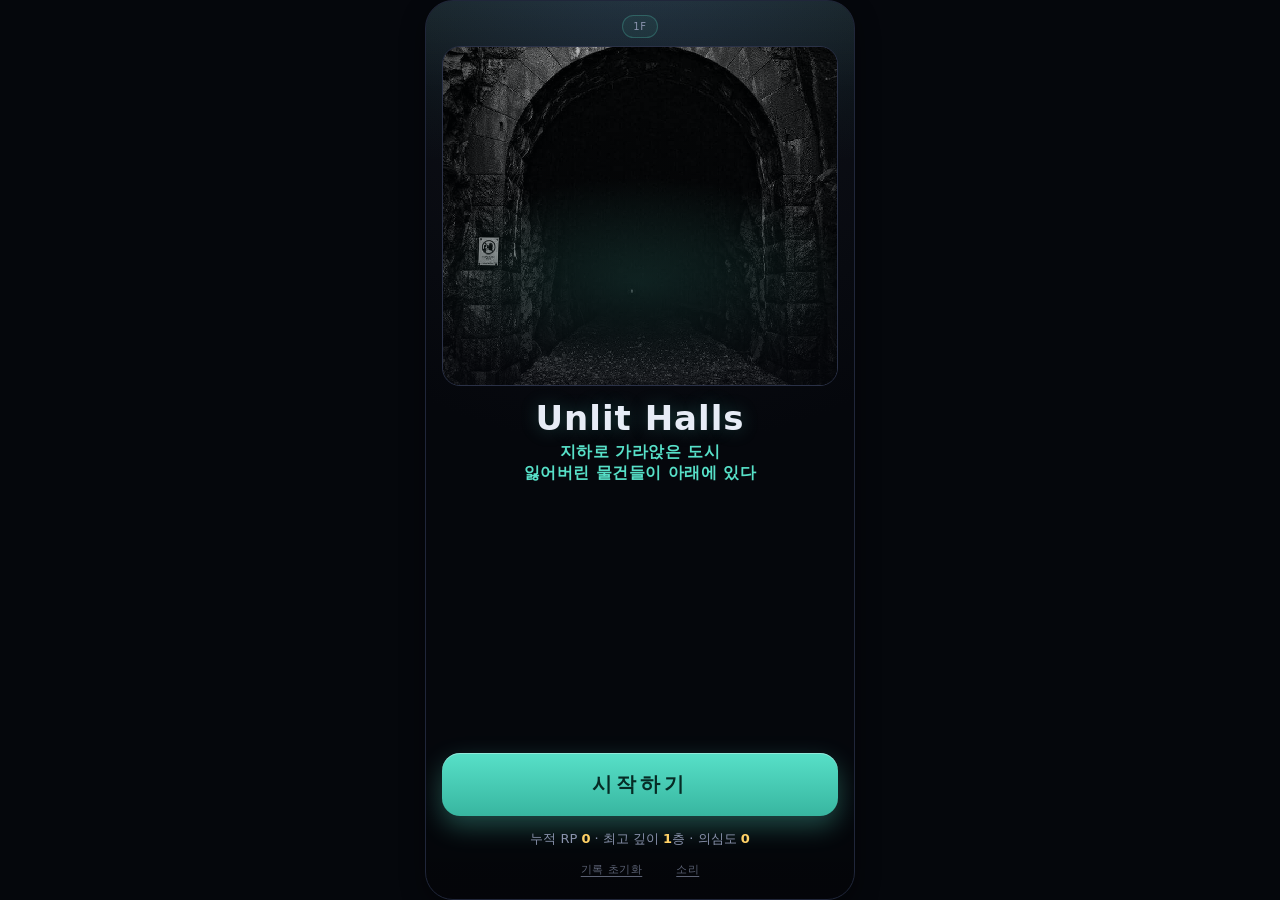
==== index.html @ 6960e8ff "Reorder return exit flow" ====
<!DOCTYPE html>
<html lang="ko">
<head>
  <meta charset="UTF-8" />
  <meta name="viewport" content="width=device-width, initial-scale=1.0, maximum-scale=1.0, user-scalable=no" />
  <meta name="theme-color" content="#0b0d14" />
  <meta name="mobile-web-app-capable" content="yes" />
  <meta name="apple-mobile-web-app-capable" content="yes" />
  <meta name="apple-mobile-web-app-status-bar-style" content="black-translucent" />
  <meta name="apple-mobile-web-app-title" content="Unlit Halls" />
  <link rel="manifest" href="manifest.webmanifest" />
  <link rel="apple-touch-icon" href="assets/pixel/player-delver.png" />
  <title>Unlit Halls</title>
  <link rel="stylesheet" href="styles.css?v=35" />
</head>
<body>
  <div id="app" class="phone">

    <!-- ===================== 시작 화면 ===================== -->
    <section id="screen-start" class="screen active">
      <div class="app-chip">1F</div>
      <div id="start-art" class="start-art pixel-splash tunnel-art" aria-hidden="true">
        <img src="assets/pixel/tunnel-entrance.png?v=1" alt="" class="title-splash-img tunnel-img" />
      </div>

      <h1 class="title">Unlit Halls</h1>
      <p class="tagline">지하로 가라앉은 도시<br />잃어버린 물건들이 아래에 있다</p>

      <button id="intro-panel" class="intro-panel" type="button" hidden aria-live="polite" aria-label="탭해서 다음 이야기 보기">
        <span id="intro-line" class="intro-line"></span>
        <span id="intro-hint" class="intro-hint">탭해서 계속</span>
      </button>

      <div id="enter-fade" class="enter-fade" hidden aria-hidden="true"></div>

      <div class="pixel-preview" aria-label="싱크홀 탐사 장비 미리보기">
        <img src="assets/pixel/player-delver.png" alt="탐사자 도트 캐릭터" />
        <img src="assets/pixel/sinkhole-chaser.png" alt="어둠붙이 몬스터 도트 캐릭터" />
        <img src="assets/pixel/loot-icons-strip.png" alt="아이템 도트 아이콘" />
      </div>

      <button id="btn-enter" class="btn btn-primary btn-enter">들어가기</button>

      <div class="meta-line">
        누적 RP <b id="start-rp">0</b> · 최고 깊이 <b id="start-depth">1</b>층
        · 의심도 <b id="start-susp" class="susp-v">0</b>
      </div>
      <div class="codex-line" id="start-codex"><span id="start-codex-tail">왜 이런 일이 나에게 일어난 거지…</span></div>
      <div class="goal-hint" id="start-survivors" hidden></div>
      <div class="goal-hint" id="start-mutations" hidden></div>
      <div class="contract-card" id="start-contract"></div>
      <div class="goal-hint">다음 목표 · <b id="start-goal">2층 도달</b></div>
      <div class="start-footer">
        <button id="btn-reset" class="btn-reset" type="button">기록 초기화</button>
        <button id="btn-sound" class="btn-reset btn-sound" type="button" aria-pressed="false" aria-label="소리 켜짐, 눌러서 끄기">소리</button>
      </div>
    </section>

    <!-- ===================== 던전 화면 ===================== -->
    <section id="screen-dungeon" class="screen">
      <div class="app-topline">
        <span class="phase-chip">1F</span>
        <span class="gesture-hint"></span>
      </div>
      <header class="hud hud-compact">
        <button id="btn-meta" class="meta-toggle" type="button" aria-expanded="false" aria-controls="meta-panel">정보</button>
        <div id="meta-panel" class="hud-meta-panel" hidden>
          <div class="hud-cell"><span class="hud-k">RP</span><span id="hud-rp" class="hud-v">0</span></div>
          <div class="hud-cell"><span class="hud-k">최고</span><span id="hud-depth" class="hud-v">1</span><span class="hud-u">층</span></div>
          <div class="hud-cell"><span class="hud-k">가방</span><span id="hud-bag" class="hud-v">0/3</span></div>
        </div>
      </header>

      <div class="floor-banner">
        <span class="floor-num"><b id="floor-num">1</b>층</span>
        <span class="floor-name" id="floor-name">무너진 도시 시설</span>
      </div>

      <div id="situation-panel" class="situation-panel" aria-live="polite">
        <span class="situation-label">상황</span>
        <div id="choice-cue" class="situation-copy">아래가 열린다.</div>
      </div>

      <div class="gauges">
        <div class="gauge">
          <div class="gauge-label"><span>조명</span><span id="light-val">또렷함 100%</span></div>
          <div class="gauge-bar"><div id="light-fill" class="gauge-fill light"></div></div>
        </div>
        <div class="gauge mental-gauge">
          <div class="gauge-label"><span>멘탈</span><span id="mental-val">80%</span></div>
          <div class="gauge-bar"><div id="mental-fill" class="gauge-fill mental"></div></div>
        </div>
        <div class="gauge stealth-gauge">
          <div class="gauge-label"><span>기척</span><span id="danger-val">정적</span></div>
          <div class="gauge-bar"><div id="danger-fill" class="gauge-fill danger"></div></div>
        </div>
      </div>

      <div id="risk-panel" class="risk-panel safe minimal">
        <span id="risk-chip" class="risk-chip">대기</span>
        <span id="risk-copy" class="risk-copy"></span>
      </div>

      <div class="bag-row">
        <div id="bag-slots" class="bag-slots"></div>
      </div>

      <button id="dialogue-card" class="dialogue-card hidden" type="button" aria-live="assertive" aria-label="상황 대화 계속">
        <span id="dialogue-copy" class="dialogue-copy">아래가 열린다.</span>
        <span class="dialogue-hint">탭해서 계속</span>
      </button>

      <div class="stage" id="stage">
        <svg id="mini-map" class="mini-map" viewBox="0 0 120 90" aria-hidden="true"></svg>
        <div class="fp-view" aria-hidden="true">
          <div class="fp-ceiling"></div>
          <div class="fp-floor"></div>
          <div class="fp-left-wall"></div>
          <div class="fp-right-wall"></div>
          <div class="fp-door fp-left"></div>
          <div class="fp-door fp-center"></div>
          <div class="fp-door fp-right"></div>
          <div class="fp-figure" aria-hidden="true"></div>
        </div>
        <div id="stage-situation" class="stage-situation" aria-live="polite">아래가 열린다.</div>
        <div class="stage-floor"></div>
        <div id="recovery-point" class="recovery-point">
          <span class="rp-name">회수물</span>
        </div>
        <button id="btn-grab" class="btn stage-grab hidden">줍기</button>
        <div id="player" class="actor player actor-sprite" title="탐사자" aria-label="탐사자"></div>
        <div id="chaser" class="actor chaser actor-sprite" title="어둠붙이" aria-label="어둠붙이"></div>
        <div id="depth-rail" class="depth-rail" aria-hidden="true"></div>
        <div id="log" class="log">
          <div class="log-line">아래가 열린다.</div>
        </div>
      </div>

      <div id="dock" class="dock">
        <div id="room-choices" class="room-choices" aria-label="갈림길"></div>
        <div id="dock-actions" class="dock-actions">
          <button id="btn-drop"   class="btn btn-act warn hidden-action">↙ 짐 버리고 튀기</button>
          <button id="btn-return" class="btn btn-act good">↩ 발길 돌리기</button>
        </div>
      </div>
    </section>

    <!-- ===================== 출구/판매처 선택 화면 ===================== -->
    <section id="screen-return" class="screen">
      <h2 class="result-title good-text">출구 앞에 섰다</h2>
      <div class="route-choice" id="route-choice" aria-label="출구를 빠져나가는 길">
        <p class="route-hint">어느 길로 빠져나갈까?</p>
        <div class="route-btns">
          <button id="route-official" class="btn route-btn selected" type="button">
            <span class="route-name">공식 출구</span>
            <span class="route-tag">검문 있음</span>
          </button>
          <button id="route-crack" class="btn route-btn" type="button">
            <span class="route-name">균열 출구</span>
            <span class="route-tag">긁힘 위험</span>
          </button>
          <button id="route-blackpass" class="btn route-btn" type="button">
            <span class="route-name">암시장 통로</span>
            <span class="route-tag">통행료</span>
          </button>
        </div>
        <div class="route-note" id="route-note">공식 출구 — 안전하지만 검문이 있다. 이번엔 무사히 통과했다.</div>
      </div>

      <div class="sale-card">
        <p class="buyer-hint">나가면 이 짐, 누구에게 넘길까?</p>
        <div class="sale-list" id="return-list"></div>
        <div class="meta-clock">현재 의심도 <b id="return-susp" class="susp-v">0</b></div>
      </div>

      <div class="contract-card" id="return-contract"></div>

      <div class="buyers">
        <button id="buy-committee" class="btn buyer-btn committee">
          <span class="buyer-name"><i class="faction-symbol committee" aria-hidden="true"></i>위원회 접수창</span>
          <span class="buyer-sub">정식 반납 · 접수 기록이 찍히고 검문 설명이 생긴다</span>
          <span class="buyer-line" id="committee-line"></span>
          <span class="buyer-est"><b id="committee-rp">+0</b> RP · 의심도 <span id="committee-susp" class="susp-delta">0</span></span>
        </button>
        <button id="buy-black" class="btn buyer-btn black">
          <span class="buyer-name"><i class="faction-symbol black" aria-hidden="true"></i>암시장 중개상</span>
          <span class="buyer-sub">무기명 거래 · 값은 세지만 단속에 걸리면 최초 판매자를 찾는다</span>
          <span class="buyer-line" id="black-line"></span>
          <span class="buyer-est"><b id="black-rp">+0</b> RP · 의심도 <span id="black-susp" class="susp-delta">+0</span></span>
        </button>
        <button id="buy-family" class="btn buyer-btn family" hidden>
          <span class="buyer-name"><i class="faction-symbol family" aria-hidden="true"></i>가족에게 돌려주기</span>
          <span class="buyer-sub">유품은 가족에게, 나머지는 조용히 반납한다</span>
          <span class="buyer-line" id="family-line"></span>
          <span class="buyer-est"><b id="family-rp">+0</b> RP · 의심도 <span id="family-susp" class="susp-delta">0</span></span>
        </button>
      </div>
    </section>

    <!-- ===================== 장비/구매(귀환) 화면 ===================== -->
    <section id="screen-upgrade" class="screen">
      <h2 class="result-title good-text">살아 나왔다</h2>
      <div class="sale-card">
        <div class="sale-buyer" id="sale-buyer"></div>
        <div class="sale-list" id="sale-list"></div>
        <div class="run-summary" id="run-summary"></div>
        <div class="sale-total">판매 <b id="sale-gain">+0</b> RP</div>
        <div class="sale-balance">보유 RP <b id="sale-balance">0</b> · 의심도 <b id="sale-susp" class="susp-v">0</b></div>
      </div>

      <div class="truth-news" id="truth-news" hidden></div>
      <div class="contract-card" id="sale-contract"></div>
      <div class="street-news" id="street-news"></div>
      <p class="goal-line">다음 목표 · <b id="return-goal">2층 도달</b></p>
      <p class="shop-hint">이번엔 하나만 고르자.</p>
      <div class="upgrades">
        <button id="up-bag"    class="btn up-btn"></button>
        <button id="up-light"  class="btn up-btn"></button>
        <button id="up-weapon" class="btn up-btn"></button>
      </div>
      <!-- 가방 구매를 누르면 여기에 크기별 선택 버튼이 떠오른다(맨손 제외) -->
      <div id="bag-shop" class="bag-shop" hidden></div>

      <button id="btn-again" class="btn btn-primary">한 방 더</button>
    </section>

    <!-- ===================== 실패 화면 ===================== -->
    <section id="screen-fail" class="screen">
      <h2 class="result-title bad-text">기절했다.</h2>
      <div class="fail-card">
        <p class="fail-line">정신이 끊겼다. 깨어났을 때 조사는 끝나 있었다.</p>
        <div class="fail-recovery" id="fail-recovery"></div>
        <div class="fail-detail" id="fail-detail"></div>
        <div class="fail-meta">지상 의심도 <b id="fail-susp" class="susp-v">0</b></div>
        <p class="fail-keep">장비와 보유 RP는 유지된다.</p>
      </div>
      <div class="fail-cutin" aria-hidden="true">
        <div class="fail-cutin-scene">
          <div class="fail-fig"></div>
          <div class="fail-strap"></div>
          <div class="fail-bag"></div>
        </div>
      </div>
      <button id="btn-retry" class="btn btn-primary">한 방 더</button>
    </section>

    <!-- ===================== 엔딩(단서를 다 모은 뒤) 화면 ===================== -->
    <section id="screen-ending" class="screen">
      <h2 class="result-title good-text">아래의 비밀</h2>
      <div class="sale-card">
        <p class="buyer-hint"><i class="faction-symbol research" aria-hidden="true"></i>읽어 온 기록들이 하나로 이어진다.</p>
        <div class="truth-news">위원회는 싱크홀을 막던 게 아니었다. 아래에서 올라오는 물건을 회수해 다시 봉인해 왔다.</div>
        <div class="truth-news">봉인 유물의 직인은 지상 허가증의 직인과 같다. 이 구멍은 위에서 시작됐다.</div>
        <div class="truth-news">그리고 내가 들고 나온 물건 때문에, 아래가 한 층 더 열린다.</div>
        <div class="codex-line complete">이제 단서가 다 모인 것 같다. 아래가 왜 열렸는지 알 것 같다.</div>
      </div>
      <div class="upgrades">
        <button id="ending-continue" class="btn btn-primary">심층 조사 계속</button>
        <button id="ending-reset" class="btn" type="button">기록 초기화</button>
      </div>
    </section>

  </div>

  <script src="src/game.js?v=61"></script>
</body>
</html>
---- styles.css ----
/* ===========================================================
   도심 싱크홀 — 회수 잠수 (프로토타입)
   모바일 세로 화면 우선 HUD 스타일
   =========================================================== */

:root {
  --bg:        #0b0d14;
  --panel:     #151926;
  --panel-2:   #1d2334;
  --line:      #2a3147;
  --text:      #e7ecf6;
  --muted:     #8a93ad;
  --accent:    #57e0c8;   /* 청록 — 회수물/귀환 */
  --gold:      #ffd166;   /* RP / 조명 */
  --danger:    #ff5468;   /* 위험 / 어두운 형체 */
  --warn:      #ffa14a;
  --good:      #5ad17f;
  --shadow:    0 8px 24px rgba(0,0,0,.45);
}

* { box-sizing: border-box; -webkit-tap-highlight-color: transparent; }

html, body {
  margin: 0;
  padding: 0;
  height: 100%;
  background: #05070c;
  color: var(--text);
  font-family: "Pretendard", "Apple SD Gothic Neo", "Noto Sans KR", system-ui, sans-serif;
  -webkit-font-smoothing: antialiased;
  overscroll-behavior: none;
}

body {
  display: flex;
  align-items: center;
  justify-content: center;
}

/* 모바일 세로 프레임 ----------------------------------------- */
.phone {
  position: relative;
  width: 100%;
  max-width: 430px;
  height: 100vh;
  max-height: 932px;
  background: radial-gradient(120% 60% at 50% -10%, #1a2236 0%, var(--bg) 55%, #05070c 100%);
  overflow: hidden;
  display: flex;
  flex-direction: column;
}
@media (min-width: 460px) {
  .phone { height: 92vh; border-radius: 28px; box-shadow: var(--shadow); border: 1px solid #20263a; }
}

/* 화면 전환 ------------------------------------------------- */
.screen {
  position: absolute;
  inset: 0;
  display: none;
  flex-direction: column;
  padding: 18px 18px max(28px, env(safe-area-inset-bottom));
}
.screen.active { display: flex; }

/* 버튼 공통 ------------------------------------------------- */
.btn {
  appearance: none;
  border: 1px solid var(--line);
  background: var(--panel-2);
  color: var(--text);
  font: inherit;
  font-weight: 700;
  border-radius: 14px;
  padding: 14px 16px;
  cursor: pointer;
  transition: transform .06s ease, filter .15s ease, opacity .15s ease;
  user-select: none;
}
.btn:active { transform: translateY(1px) scale(.99); }
.btn:disabled { opacity: .38; cursor: default; }
.btn-primary {
  background: linear-gradient(180deg, var(--accent), #38b6a0);
  color: #062b25;
  border: none;
  font-size: 18px;
  box-shadow: 0 8px 20px rgba(87,224,200,.25);
}

/* ===================== 시작 화면 ===================== */
#screen-start { align-items: center; text-align: center; justify-content: flex-start; }

.start-art {
  position: relative;
  width: 100%;
  height: 46%;
  margin-top: 8px;
  border-radius: 18px;
  overflow: hidden;
  background:
    linear-gradient(180deg, #0e1422 0%, #0a0f1a 60%, #070a12 100%);
  border: 1px solid var(--line);
}
.skyline {
  position: absolute; left: 0; right: 0; top: 18%;
  height: 30%;
  background:
    linear-gradient(90deg,
      transparent 0 6%, #11182a 6% 14%, transparent 14% 20%,
      #0e1525 20% 30%, transparent 30% 38%, #131c30 38% 52%,
      transparent 52% 60%, #0e1525 60% 72%, transparent 72% 80%,
      #11182a 80% 92%, transparent 92%);
  opacity: .9;
  filter: drop-shadow(0 0 1px #1c2640);
}
.sinkhole {
  position: absolute; left: 50%; bottom: 6%;
  transform: translateX(-50%);
  width: 220px; height: 150px;
}
.ring {
  position: absolute; left: 50%; top: 50%;
  transform: translate(-50%, -50%);
  border-radius: 50%;
  border: 2px solid rgba(120,150,200,.18);
}
.ring.r1 { width: 220px; height: 130px; }
.ring.r2 { width: 150px; height: 86px; border-color: rgba(120,150,200,.28); }
.ring.r3 { width: 84px;  height: 46px; border-color: rgba(120,150,200,.4); }
.hole-glow {
  position: absolute; left: 50%; top: 50%;
  width: 50px; height: 28px;
  transform: translate(-50%, -50%);
  border-radius: 50%;
  background: radial-gradient(closest-side, rgba(87,224,200,.55), rgba(87,224,200,0));
  animation: pulse 2.4s ease-in-out infinite;
}
@keyframes pulse { 0%,100%{opacity:.5; transform:translate(-50%,-50%) scale(1);} 50%{opacity:1; transform:translate(-50%,-50%) scale(1.25);} }

.permit-desk {
  position: absolute; left: 12px; bottom: 12px;
  display: flex; flex-direction: column; gap: 6px;
  align-items: flex-start;
}
.permit-stamp {
  font-size: 11px; letter-spacing: .5px;
  color: var(--accent);
  border: 1px dashed rgba(87,224,200,.5);
  padding: 4px 8px; border-radius: 8px;
  background: rgba(87,224,200,.06);
}
.queue { display: flex; gap: 5px; }
.queue i { width: 7px; height: 7px; border-radius: 50%; background: #3a445e; }

.title {
  font-size: 34px; margin: 18px 0 4px; letter-spacing: 1px;
  text-shadow: 0 0 18px rgba(87,224,200,.25);
}
.tagline { margin: 0; color: var(--accent); font-weight: 700; letter-spacing: .5px; }
.intro-panel {
  display: block;
  width: min(100%, 338px);
  margin-top: 12px;
  padding: 14px 16px;
  border: 1px solid rgba(87,224,200,.26);
  border-radius: 16px;
  background: linear-gradient(180deg, rgba(12,16,32,.9), rgba(5,7,12,.92));
  box-shadow: inset 0 1px rgba(255,255,255,.05), 0 10px 24px rgba(0,0,0,.22);
  color: #d9e1ef;
  font: inherit;
  font-size: 14px;
  line-height: 1.48;
  letter-spacing: -.2px;
  text-align: center;
  cursor: pointer;
  appearance: none;
  -webkit-tap-highlight-color: transparent;
  transition: opacity .35s ease, transform .06s ease;
}
.intro-panel[hidden] { display: none; }
.intro-panel:active { transform: translateY(1px) scale(.995); }
.intro-panel.fading { opacity: .3; }
.intro-line { display: block; min-height: 1.48em; }
.intro-hint {
  display: block;
  margin-top: 9px;
  color: var(--accent);
  font-size: 11px;
  letter-spacing: 1.5px;
  opacity: .5;
  animation: introHintPulse 1.8s ease-in-out infinite;
}
.intro-panel.done { border-color: rgba(87,224,200,.5); }
.intro-panel.done .intro-hint { opacity: .85; color: var(--accent); }
@keyframes introHintPulse { 0%,100% { opacity: .3; } 50% { opacity: .8; } }

/* 진입 연출 — 사람이 터널로 걸어 들어가듯 배경이 위아래로 미세하게 흔들리며 커진다 */
.start-art.entering { z-index: 2; }
.start-art.entering .title-splash-img {
  transform-origin: 50% 44%;
  animation: walkIntoTunnel 1.2s cubic-bezier(.42,0,.4,1) forwards;
}
@keyframes walkIntoTunnel {
  0%   { transform: scale(1)    translateY(0);     }
  16%  { transform: scale(1.08) translateY(-1.4%); }
  32%  { transform: scale(1.16) translateY(1.1%);  }
  48%  { transform: scale(1.28) translateY(-1.1%); }
  64%  { transform: scale(1.42) translateY(.9%);   }
  82%  { transform: scale(1.58) translateY(-.7%);  }
  100% { transform: scale(1.82) translateY(0);     }
}

/* 화면 전체가 서서히 어두워지며 터널 안으로 빨려 들어간다 */
.enter-fade {
  position: absolute;
  inset: 0;
  z-index: 30;
  background: radial-gradient(circle at 50% 44%, rgba(0,0,0,.12), rgba(2,3,6,.97) 78%);
  opacity: 0;
  pointer-events: none;
}
.enter-fade[hidden] { display: none; }
.enter-fade.active { animation: enterFadeIn 1.2s ease-in forwards; }
@keyframes enterFadeIn { 0% { opacity: 0; } 55% { opacity: .25; } 100% { opacity: 1; } }

@media (prefers-reduced-motion: reduce) {
  .start-art.entering .title-splash-img { animation: none; transform: scale(1.2); }
  .enter-fade.active { animation-duration: .5s; }
  .intro-hint { animation: none; }
}
.prologue {
  margin: 11px 0 0;
  width: min(100%, 332px);
  color: #c4ccdc;
  font-size: 13px;
  line-height: 1.42;
  letter-spacing: -.1px;
}
.prologue p { margin: 0; }
.prologue p + p { margin-top: 2px; }
.prologue p:last-child { color: var(--text); font-weight: 700; }
.premise { margin: 8px 0 0; color: var(--muted); font-size: 14px; max-width: 280px; }

.btn-enter { margin-top: auto; width: 100%; padding: 18px; font-size: 20px; letter-spacing: 4px; }
.meta-line { margin-top: 14px; color: var(--muted); font-size: 13px; }
.meta-line b { color: var(--gold); }
.goal-hint {
  margin-top: 8px;
  padding: 5px 12px;
  border: 1px solid var(--line);
  border-radius: 999px;
  background: rgba(87,224,200,.05);
  color: var(--muted);
  font-size: 12px;
}
.goal-hint b { color: var(--accent); }

/* 기록 초기화 — 작고 보조적인 텍스트 버튼 (시작 화면 하단) */
.btn-reset {
  appearance: none;
  margin-top: 10px;
  padding: 4px 10px;
  background: transparent;
  border: none;
  color: var(--muted);
  font: inherit;
  font-size: 11px;
  letter-spacing: .5px;
  text-decoration: underline;
  text-underline-offset: 3px;
  opacity: .65;
  cursor: pointer;
}
.btn-reset:hover { color: var(--danger); opacity: 1; }
.btn-reset:active { transform: translateY(1px); }

/* 시작 화면 하단: 기록 초기화 + 소리 토글을 한 줄에 나란히 둔다(붐비지 않게). */
.start-footer {
  display: flex;
  align-items: center;
  justify-content: center;
  gap: 14px;
}
.btn-sound:hover { color: var(--accent); opacity: 1; }
.btn-sound[aria-pressed="true"] { opacity: .5; }

/* ===================== 던전 HUD ===================== */
.hud {
  display: flex; gap: 8px;
  background: var(--panel);
  border: 1px solid var(--line);
  border-radius: 14px;
  padding: 8px 6px;
}
.hud-cell {
  flex: 1; display: flex; align-items: baseline; justify-content: center; gap: 4px;
  border-right: 1px solid var(--line);
}
.hud-cell:last-child { border-right: none; }
.hud-k { font-size: 11px; color: var(--muted); }
.hud-v { font-size: 18px; font-weight: 800; color: var(--gold); }
.hud-u { font-size: 11px; color: var(--muted); }

.hud-compact {
  position: absolute;
  top: max(10px, env(safe-area-inset-top));
  right: 12px;
  width: auto;
  margin: 0;
  background: transparent;
  border: none;
  padding: 0;
  box-shadow: none;
  z-index: 12;
}
.meta-toggle {
  appearance: none;
  min-width: 44px;
  min-height: 32px;
  padding: 6px 10px;
  border: 1px solid rgba(138,147,173,.35);
  border-radius: 999px;
  background: rgba(21,25,38,.72);
  color: var(--muted);
  font: inherit;
  font-size: 11px;
  font-weight: 800;
  letter-spacing: .2px;
  cursor: pointer;
  backdrop-filter: blur(8px);
}
.meta-toggle[aria-expanded="true"] {
  color: var(--accent);
  border-color: rgba(87,224,200,.5);
  background: rgba(21,25,38,.94);
}
.hud-meta-panel {
  position: absolute;
  top: calc(100% + 6px);
  right: 0;
  display: flex;
  gap: 0;
  min-width: 248px;
  padding: 8px 6px;
  border: 1px solid rgba(87,224,200,.25);
  border-radius: 14px;
  background: rgba(13,17,29,.96);
  box-shadow: 0 12px 26px rgba(0,0,0,.4);
}
.hud-meta-panel[hidden] { display: none; }
.hud-meta-panel .hud-cell { padding: 0 8px; }
.hud-meta-panel .hud-v { font-size: 16px; }

.floor-banner {
  display: flex; align-items: center; gap: 8px;
  margin-top: 12px;
}
.floor-num { font-size: 15px; color: var(--accent); font-weight: 800; }
.floor-num b { font-size: 22px; }
.floor-name { font-size: 13px; color: var(--muted); }

/* 게이지 ---------------------------------------------------- */
.gauges { margin-top: 12px; display: flex; flex-direction: column; gap: 10px; }
.gauge-label { display: flex; justify-content: space-between; font-size: 12px; color: var(--muted); margin-bottom: 4px; }
.gauge-bar {
  height: 12px; border-radius: 8px; overflow: hidden;
  background: #0c1020; border: 1px solid var(--line);
}
.gauge-fill { height: 100%; width: 0%; border-radius: 8px; transition: width .15s linear; }
.gauge-fill.light  { background: linear-gradient(90deg, #8a6b1f, var(--gold)); }
.gauge-fill.light.low { background: linear-gradient(90deg, #b5502a, #ff7a45); }
.gauge-fill.mental { background: linear-gradient(90deg, #5b6bb8, #b7a7ff); }
.gauge-fill.mental.low { background: linear-gradient(90deg, #7a2533, var(--danger)); }
.gauge-fill.danger { background: linear-gradient(90deg, #7a2533, var(--danger)); }
.gauge-fill.danger.high { animation: dangerPulse .5s ease-in-out infinite; }
@keyframes dangerPulse { 0%,100%{filter:brightness(1);} 50%{filter:brightness(1.6);} }

/* 가방 슬롯 ------------------------------------------------- */
.bag-row { margin-top: 12px; }
.bag-slots { display: flex; gap: 6px; flex-wrap: wrap; }
.slot {
  flex: 1 1 0; min-width: 34px; height: 34px;
  border-radius: 8px; border: 1px solid var(--line);
  background: #0c1020;
  display: flex; align-items: center; justify-content: center;
  font-size: 10px; font-weight: 700; color: #0b0d14;
  overflow: hidden; text-align: center; line-height: 1.05;
}
.slot.filled { border-color: transparent; box-shadow: inset 0 0 0 1px rgba(255,255,255,.15); }

/* 무대 (추격 연출) ----------------------------------------- */
.stage {
  position: relative;
  flex: 1;
  margin-top: 14px;
  min-height: 120px;
  border-radius: 16px;
  border: 1px solid var(--line);
  background:
    radial-gradient(80% 60% at 20% 50%, rgba(87,224,200,.06), transparent 60%),
    linear-gradient(180deg, #0d1322, #090d18);
  overflow: hidden;
}
.stage-floor {
  position: absolute; left: 0; right: 0; bottom: 0; height: 38%;
  background: linear-gradient(180deg, transparent, rgba(40,52,80,.5));
  border-top: 1px solid rgba(120,150,200,.12);
}
.stage.descending::after {
  content: '';
  position: absolute;
  left: 0; right: 0; top: -35%; height: 55%;
  background: linear-gradient(180deg, rgba(87,224,200,0), rgba(87,224,200,.18), rgba(87,224,200,0));
  animation: descendSweep .55s ease-out;
  pointer-events: none;
}
@keyframes descendSweep {
  0% { transform: translateY(0); opacity: 0; }
  30% { opacity: 1; }
  100% { transform: translateY(220%); opacity: 0; }
}
.depth-rail {
  position: absolute;
  right: 8px;
  top: 50%;
  transform: translateY(-50%);
  display: flex;
  flex-direction: column;
  align-items: center;
  gap: 4px;
  pointer-events: none;
}
.rail-dot {
  width: 18px;
  height: 18px;
  border-radius: 50%;
  border: 2px solid var(--line);
  background: rgba(8,12,22,.85);
  color: var(--muted);
  display: flex;
  align-items: center;
  justify-content: center;
  font-size: 9px;
  font-weight: 800;
}
.rail-dot.current { background: var(--accent); border-color: var(--accent); color: #062b25; box-shadow: 0 0 12px rgba(87,224,200,.55); }
.rail-dot.passed { border-color: var(--accent); color: var(--accent); }
.rail-dot.locked { opacity: .45; }
.recovery-point {
  position: absolute; left: 50%; top: 30%;
  transform: translate(-50%, -50%);
  display: flex; align-items: center; justify-content: center;
  padding: 8px 12px; border-radius: 10px;
  background: rgba(87,224,200,.08);
  border: 1px solid rgba(87,224,200,.4);
  box-shadow: 0 0 22px rgba(87,224,200,.3);
  text-align: center; font-size: 12px; font-weight: 700; color: var(--accent);
  animation: float 2.6s ease-in-out infinite;
  max-width: 60%;
}
.recovery-point.empty { background: rgba(60,70,95,.18); border-color: var(--line); color: var(--muted); box-shadow: none; animation: none; }
@keyframes float { 0%,100%{ transform: translate(-50%,-50%);} 50%{ transform: translate(-50%,-58%);} }

.actor {
  position: absolute; bottom: 12%;
  font-size: 30px; transition: left .15s linear;
  filter: drop-shadow(0 4px 6px rgba(0,0,0,.5));
}
.player { left: 10%; }
.chaser { left: 100%; opacity: 0; transition: left .15s linear, opacity .3s ease; }
.chaser.active { opacity: 1; }
.chaser.encounter {
  bottom: 19%;
  transform: translateX(-50%) scale(1.35);
  z-index: 7;
  box-shadow: 0 0 28px rgba(255,82,110,.45), 0 0 70px rgba(0,0,0,.8);
}
.stage.monster-encounter::before {
  content: "";
  position: absolute;
  inset: 0;
  background:
    radial-gradient(circle at 50% 42%, rgba(255,82,110,.24), transparent 24%),
    radial-gradient(circle at 50% 52%, rgba(0,0,0,.0), rgba(0,0,0,.72) 70%);
  z-index: 6;
  pointer-events: none;
}
.stage.monster-encounter::after {
  content: "";
  position: absolute;
  left: 50%;
  top: 50%;
  width: 112px;
  height: 112px;
  transform: translate(-50%, -50%);
  background: var(--pixel-chaser) center/cover no-repeat;
  image-rendering: pixelated;
  border-radius: 22px;
  filter: drop-shadow(0 0 18px rgba(255,82,110,.75)) drop-shadow(0 18px 26px rgba(0,0,0,.85));
  z-index: 8;
  pointer-events: none;
}
.stage.monster-encounter .fp-view,
.stage.monster-encounter .recovery-point,
.stage.monster-encounter .mini-map { filter: brightness(.45) saturate(.7); }
.chaser.encounter.close { animation: encounterShake .25s linear infinite; }
.chaser.close { animation: shake .25s linear infinite; }
@keyframes shake { 0%,100%{ transform: translateX(0) rotate(0);} 25%{transform:translateX(-2px) rotate(-6deg);} 75%{transform:translateX(2px) rotate(6deg);} }
@keyframes encounterShake { 0%,100%{ transform: translateX(-50%) scale(1.35) rotate(0);} 25%{transform:translateX(calc(-50% - 2px)) scale(1.35) rotate(-4deg);} 75%{transform:translateX(calc(-50% + 2px)) scale(1.35) rotate(4deg);} }

/* 기척 단계별 화면 연출 -------------------------------------- */
/* 숨은 어두운 형체의 접근을 '빛과 공기의 압력'으로만 흘린다 — 스프라이트나 숫자 없이
   무대 가장자리 어둠·미세 깜빡임·짧은 진동으로 단계만 전한다. 클래스는 JS가 붙인다. */
.stage.presence-far .fp-view::before,
.stage.presence-near .fp-view::before,
.stage.presence-contact .fp-view::before {
  content: '';
  position: absolute;
  inset: 0;
  z-index: 1;
  pointer-events: none;
  border-radius: inherit;
}
/* far: 가장자리에 아주 옅은 어둠이 천천히 숨쉰다. */
.stage.presence-far .fp-view::before {
  background: radial-gradient(ellipse at 50% 46%, transparent 54%, rgba(0,0,0,.5) 100%);
  animation: presenceBreath 3.4s ease-in-out infinite;
}
/* near: 어둠이 짙어지고 붉은 기운이 옅게 번지며 미세하게 깜빡인다. */
.stage.presence-near .fp-view::before {
  background:
    radial-gradient(ellipse at 50% 46%, transparent 42%, rgba(0,0,0,.62) 100%),
    radial-gradient(ellipse at 50% 92%, rgba(255,82,110,.10), transparent 55%);
  animation: presenceFlicker 1.7s steps(1, end) infinite;
}
/* contact: 가장자리가 강하게 조이고 붉게 물든다 — 짧게 한 번 치고 정착(영구 멀미 금지). */
.stage.presence-contact .fp-view::before {
  background:
    radial-gradient(ellipse at 50% 46%, transparent 34%, rgba(0,0,0,.74) 100%),
    radial-gradient(ellipse at 50% 60%, rgba(255,82,110,.16), transparent 60%);
  animation: presencePulse .9s ease-out 1 both;
}
/* 무대 자체의 미세 진동 — 근접부터. 아케이드 타격감이 아니라 숨이 붙은 흔들림. */
.stage.presence-near { animation: presenceShakeSoft 2.4s ease-in-out infinite; }
.stage.presence-contact { animation: presenceShakeHard .5s ease-in-out 2 both; }
/* 이동/귀환 걷기 중엔 무대 진동을 끈다 — fp-view 전환 연출과 겹치지 않게. */
.stage.moving.presence-near, .stage.moving.presence-contact,
.stage.returning.presence-near, .stage.returning.presence-contact { animation: none; }
/* 조우 위기창이 열리면 전용 오버레이가 화면을 지배하므로 기척 오버레이는 물러난다. */
.stage.monster-encounter.presence-contact .fp-view::before { display: none; }
@keyframes presenceBreath { 0%,100%{ opacity: .5; } 50%{ opacity: .85; } }
@keyframes presenceFlicker {
  0%,100%{ opacity: .78; } 8%{ opacity: 1; } 12%{ opacity: .6; }
  48%{ opacity: .92; } 52%{ opacity: .7; } 70%{ opacity: 1; }
}
@keyframes presencePulse { 0%{ opacity: 0; } 22%{ opacity: 1; } 100%{ opacity: .9; } }
@keyframes presenceShakeSoft { 0%,100%{ transform: translate(0,0); } 25%{ transform: translate(-.6px,.4px); } 60%{ transform: translate(.5px,-.4px); } }
@keyframes presenceShakeHard { 0%,100%{ transform: translate(0,0); } 20%{ transform: translate(-1.4px,.8px); } 50%{ transform: translate(1.6px,-.6px); } 80%{ transform: translate(-1px,.6px); } }

/* 위험 단계별 어두운 형체 실루엣 v1 -------------------------------- */
/* 숨은 어두운 형체를 스프라이트가 아니라 시야 안쪽의 흐릿한 어둠 덩어리로만 흘린다.
   소실점(가운데 문) 쪽에 세로로 긴 그림자가 단계에 따라 옅게 서 있다가(far)
   또렷이 늘어나고(near) 코앞까지 밀려든다(contact). 기본은 완전히 숨김 —
   기척 클래스가 붙을 때만 서서히 드러난다. 숫자·이름·윤곽선은 전혀 없다.
   fp-view의 overflow:hidden 안에 갇혀 레이아웃을 넘치지 않고, 기존 비네트
   (::before/::after)가 위에 얹혀 실루엣 가장자리를 주변 어둠에 녹인다. */
.fp-figure {
  position: absolute;
  left: 50%;
  bottom: 26%;
  width: 22px;
  height: 34px;
  transform: translateX(-50%);
  transform-origin: 50% 100%;
  border-radius: 46% 46% 40% 40% / 60% 60% 40% 40%;
  background:
    radial-gradient(56% 42% at 50% 20%, rgba(3,4,7,.92), transparent 74%),
    linear-gradient(180deg, rgba(3,4,7,.82) 6%, rgba(3,4,7,.58) 58%, transparent 100%);
  filter: blur(3px);
  opacity: 0;
  pointer-events: none;
  transition: opacity .8s ease, transform .8s ease, width .8s ease, height .8s ease, bottom .8s ease, filter .8s ease;
}
/* far: 저 안쪽에 세로로 긴 어둠이 아주 옅게 서 있다 */
.stage.presence-far .fp-view .fp-figure { opacity: .3; }
/* near: 그림자가 또렷해지고 위로 늘어나며 짙어진다 */
.stage.presence-near .fp-view .fp-figure {
  opacity: .6;
  bottom: 23%;
  width: 27px; height: 54px;
  filter: blur(2.3px);
  transform: translateX(-50%) scaleY(1.1);
  animation: presenceFigureSway 3.8s ease-in-out infinite;
}
/* contact: 실루엣이 코앞까지 밀려들어 시야 아래를 채운다(짧게 한 번 밀려들고 정착) */
.stage.presence-contact .fp-view .fp-figure {
  opacity: .8;
  bottom: 11%;
  width: 48px; height: 82px;
  filter: blur(1.8px);
  transform: translateX(-50%) scaleY(1.04);
  animation: presenceFigureLoom 1s ease-out 1 both;
}
/* 이동/귀환 걷기 중엔 실루엣의 흔들림만 끈다 — 걷기 전환 연출과 겹치지 않게(존재는 유지). */
.stage.moving.presence-near .fp-view .fp-figure,
.stage.moving.presence-contact .fp-view .fp-figure,
.stage.returning.presence-near .fp-view .fp-figure,
.stage.returning.presence-contact .fp-view .fp-figure { animation: none; }
/* 조우 위기창이 열리면 전용 오버레이가 화면을 지배하므로 실루엣은 물러난다. */
.stage.monster-encounter .fp-view .fp-figure { display: none; }
@keyframes presenceFigureSway {
  0%,100% { transform: translateX(-50%) scaleY(1.1); }
  50% { transform: translateX(calc(-50% + 1.4px)) scaleY(1.13); }
}
@keyframes presenceFigureLoom {
  0% { opacity: 0; transform: translateX(-50%) scaleY(1.22); }
  55% { opacity: .9; }
  100% { opacity: .8; transform: translateX(-50%) scaleY(1.04); }
}

@media (prefers-reduced-motion: reduce) {
  .stage.presence-near, .stage.presence-contact { animation: none; }
  .stage.presence-far .fp-view::before,
  .stage.presence-near .fp-view::before,
  .stage.presence-contact .fp-view::before { animation: none; }
  /* 실루엣은 단계별 정착 모습만 두고 등장/늘어남/흔들림 모션은 모두 끈다. */
  .stage.presence-far .fp-view .fp-figure,
  .stage.presence-near .fp-view .fp-figure,
  .stage.presence-contact .fp-view .fp-figure { animation: none; transition: none; }
}

/* 로그 ----------------------------------------------------- */
.log {
  margin-top: 12px;
  min-height: 40px;
  background: var(--panel);
  border: 1px solid var(--line);
  border-radius: 12px;
  padding: 8px 12px;
  font-size: 13px; color: var(--muted);
  display: flex; flex-direction: column; justify-content: center; gap: 2px;
}
.log-line { line-height: 1.4; }
.log-line.hot { color: var(--danger); font-weight: 700; }
.log-line.win { color: var(--good); font-weight: 700; }

/* 액션 버튼 ------------------------------------------------- */
.actions {
  margin-top: 12px;
  display: grid;
  grid-template-columns: 1fr 1fr;
  gap: 10px;
}
.actions.hidden { display: none; }
.btn-act { font-size: 16px; padding: 16px 10px; }
.btn-act.primary:not(:disabled) { border-color: var(--accent); color: var(--accent); background: rgba(87,224,200,.08); }
.btn-act.good:not(:disabled)    { border-color: var(--good);   color: var(--good);   background: rgba(90,209,127,.08); }
.btn-act.warn:not(:disabled)    { border-color: var(--warn);   color: var(--warn);   background: rgba(255,161,74,.08); }

/* ===================== 결과 / 강화 ===================== */
.result-title { text-align: center; font-size: 28px; margin: 24px 0 16px; }
.good-text { color: var(--good); }
.bad-text  { color: var(--danger); }

.sale-card, .fail-card {
  background: var(--panel);
  border: 1px solid var(--line);
  border-radius: 16px;
  padding: 16px;
}
.sale-list { display: flex; flex-direction: column; gap: 6px; margin-bottom: 12px; }
.sale-item { display: flex; justify-content: space-between; font-size: 14px; }
.sale-item .v { color: var(--gold); font-weight: 700; }
.sale-empty { color: var(--muted); font-size: 14px; }
.sale-total { font-size: 16px; border-top: 1px solid var(--line); padding-top: 10px; }
.sale-total b { color: var(--good); font-size: 20px; }
.sale-balance { margin-top: 6px; font-size: 13px; color: var(--muted); }
.sale-balance b { color: var(--gold); }

.shop-hint { text-align: center; color: var(--muted); font-size: 13px; margin: 18px 0 10px; }
.upgrades { display: flex; flex-direction: column; gap: 10px; }
.up-btn { text-align: left; display: flex; flex-direction: column; gap: 3px; align-items: stretch; }
.up-btn .up-title { font-size: 15px; }
.up-btn .up-sub { font-size: 12px; color: var(--muted); font-weight: 500; }
.up-btn .up-cost { font-size: 12px; color: var(--gold); font-weight: 700; }
.up-btn.bought { border-color: var(--good); color: var(--good); }
.up-btn.open {
  border-color: rgba(87,224,200,.55);
  background: rgba(87,224,200,.08);
}
.bag-shop {
  position: absolute;
  left: 14px;
  right: 14px;
  bottom: calc(74px + env(safe-area-inset-bottom));
  z-index: 9;
  display: grid;
  gap: 8px;
  max-height: min(260px, 45vh);
  overflow-y: auto;
  overscroll-behavior: contain;
  margin: 0;
  padding: 10px;
  border: 1px solid rgba(87,224,200,.28);
  border-radius: 14px;
  background: rgba(8,12,20,.94);
  box-shadow: 0 18px 44px rgba(0,0,0,.55);
}
.bag-shop[hidden] { display: none; }
.bag-choice {
  display: grid;
  grid-template-columns: 1fr auto auto;
  grid-template-areas: "name cap cost";
  align-items: center;
  gap: 8px;
  text-align: left;
  min-height: 40px;
  padding: 7px 10px;
}
.bag-choice-name { grid-area: name; font-weight: 800; color: #eef3ff; min-width: 0; }
.bag-choice-name .loot-icon { width: 20px; height: 20px; }
.bag-choice-cap { grid-area: cap; color: var(--muted); font-size: 12px; white-space: nowrap; }
.bag-choice-cost { grid-area: cost; color: var(--gold); font-size: 12px; font-weight: 800; white-space: nowrap; }
.bag-choice.owned { border-color: var(--good); }
.bag-choice:disabled .bag-choice-cost { color: var(--muted); }

/* 구매/손질 성공 순간의 짧은 반짝임(글린트) + 가벼운 진동감. 성공 경로에서만 붙는다. */
.up-btn.up-flash { position: relative; overflow: hidden; animation: upFlashShake .32s ease-in-out; }
.up-btn.up-flash::after {
  content: '';
  position: absolute;
  inset: 0;
  border-radius: inherit;
  pointer-events: none;
  background: linear-gradient(105deg,
    transparent 34%,
    rgba(90,209,127,.34) 47%,
    rgba(255,255,255,.55) 50%,
    rgba(90,209,127,.34) 53%,
    transparent 66%);
  background-size: 240% 100%;
  animation: upFlashGlint .5s ease-out;
}
@keyframes upFlashShake {
  0%, 100% { transform: translate(0, 0); }
  22%  { transform: translate(-1.2px, .5px); }
  55%  { transform: translate(1.3px, -.5px); }
  80%  { transform: translate(-.7px, .3px); }
}
@keyframes upFlashGlint {
  0%   { opacity: 0; background-position: 130% 0; }
  22%  { opacity: 1; }
  100% { opacity: 0; background-position: -30% 0; }
}
@media (prefers-reduced-motion: reduce) {
  .up-btn.up-flash { animation: none; }
  .up-btn.up-flash::after { content: none; }
}

#btn-again, #btn-retry { margin-top: auto; width: 100%; }
.goal-line { margin: 10px 0 12px; text-align: center; color: var(--muted); font-size: 13px; }
.goal-line b { color: var(--accent); }

.fail-line { font-size: 15px; margin: 0 0 10px; }
.fail-recovery {
  margin: 10px 0;
  padding: 10px 11px;
  border: 1px solid rgba(255,161,74,.28);
  border-radius: 12px;
  background: rgba(255,161,74,.07);
  font-size: 13px;
  line-height: 1.35;
}
.fail-recovery b { color: var(--gold); display: block; margin-bottom: 3px; }
.fail-recovery span { color: #eef3ff; font-weight: 800; display: block; }
.fail-recovery p { color: var(--muted); margin: 5px 0 0; }
.fail-detail { color: var(--gold); font-size: 14px; margin-bottom: 10px; line-height: 1.45; }
.fail-detail div + div { margin-top: 3px; }
.fail-keep { color: var(--muted); font-size: 13px; margin: 0; }

/* 실패 화면 컷인 v1: 가방을 끌고 어둠으로 사라지는 어두운 형체 (장식) --------- */
/* 스프라이트·얼굴·이름·수치 없이, fp-figure와 같은 어둠 덩어리 실루엣이
   등을 보인 채 내 가방을 끌고 왼쪽 어둠 속으로 반쯤 삼켜져 간다. 어두운 형체의
   전체 모습·위치·거리는 드러내지 않는다. 장식이라 aria-hidden이며
   pointer-events:none으로 재도전 버튼을 가리거나 실패 처리를 바꾸지 않는다. */
.fail-cutin {
  position: relative;
  height: 74px;
  margin: 14px 2px 4px;
  border-radius: 12px;
  overflow: hidden;
  pointer-events: none;
  border-top: 1px solid rgba(42,49,71,.45);
  background:
    linear-gradient(180deg, transparent 42%, rgba(0,0,0,.34) 100%),
    radial-gradient(130% 90% at 16% 130%, rgba(28,15,20,.42), transparent 72%);
}
/* 왼쪽으로 갈수록 짙어지는 어둠 — 어두운 형체가 그 안으로 반쯤 삼켜진다 */
.fail-cutin::before {
  content: "";
  position: absolute;
  inset: 0;
  z-index: 3;
  background: linear-gradient(90deg, #05070c 3%, rgba(5,7,12,.72) 17%, transparent 46%);
}
/* 바닥선 — 끌린 자국이 지나간 어두운 지면 */
.fail-cutin::after {
  content: "";
  position: absolute;
  left: 0; right: 0; bottom: 12px;
  height: 1px;
  background: linear-gradient(90deg, transparent, rgba(138,147,173,.16) 34%, transparent 82%);
}
/* 아주 느리게 왼쪽으로 끌려가는 장면 전체 */
.fail-cutin-scene {
  position: absolute;
  left: 8%;
  bottom: 0;
  width: 200px;
  height: 100%;
  animation: failDragCreep 7.5s ease-in-out infinite;
}
/* 어두운 형체 실루엣 — 등을 보인 어둠 덩어리, 왼쪽 어둠에 반쯤 가려짐 */
.fail-fig {
  position: absolute;
  left: 24px;
  bottom: 12px;
  width: 30px; height: 52px;
  border-radius: 48% 48% 38% 38% / 58% 58% 42% 42%;
  background:
    radial-gradient(58% 40% at 50% 16%, rgba(2,3,6,.95), transparent 76%),
    linear-gradient(180deg, rgba(2,3,6,.9) 8%, rgba(2,3,6,.62) 62%, rgba(2,3,6,.2) 100%);
  filter: blur(2.2px);
  z-index: 2;
}
/* 끌리는 끈 — 어두운 형체 손에서 가방으로 이어지는 얇은 선 */
.fail-strap {
  position: absolute;
  left: 37px;
  bottom: 18px;
  width: 48px; height: 1px;
  transform: rotate(-5deg);
  transform-origin: left center;
  background: linear-gradient(90deg, rgba(2,3,6,.72), rgba(138,147,173,.24));
  z-index: 1;
}
/* 내 가방 — 작은 어둠 상자, 바닥에 끌려 뒤따라온다 */
.fail-bag {
  position: absolute;
  left: 82px;
  bottom: 12px;
  width: 16px; height: 13px;
  border-radius: 3px 3px 4px 4px;
  background: linear-gradient(180deg, #232839, #131725);
  box-shadow: inset 0 1px 0 rgba(138,147,173,.16), 0 2px 4px rgba(0,0,0,.5);
  filter: blur(.3px);
  z-index: 2;
  animation: failBagTug 7.5s ease-in-out infinite;
}
/* 가방 손잡이 힌트 */
.fail-bag::before {
  content: "";
  position: absolute;
  left: 4px; right: 4px; top: -3px;
  height: 4px;
  border: 1px solid rgba(138,147,173,.28);
  border-bottom: none;
  border-radius: 4px 4px 0 0;
}
@keyframes failDragCreep {
  0%, 100% { transform: translateX(0); }
  50% { transform: translateX(-3px); }
}
@keyframes failBagTug {
  0%, 100% { transform: translateX(0); }
  46% { transform: translateX(-1.6px); }
  64% { transform: translateX(-.8px); }
}
@media (prefers-reduced-motion: reduce) {
  .fail-cutin-scene, .fail-bag { animation: none; }
}


/* ===================== Generated pixel-art assets ===================== */
:root {
  --pixel-title: url("assets/pixel/title-splash.png");
  --pixel-player: url("assets/pixel/player-delver.png");
  --pixel-chaser: url("assets/pixel/sinkhole-chaser.png");
  --pixel-loot: url("assets/pixel/loot-icons-strip.png");
  --pixel-env: url("assets/pixel/environment-tiles-props.png");
  --pixel-ui: url("assets/pixel/ui-hud-sheet.png");
}

.pixel-splash {
  background: #090d18;
  image-rendering: pixelated;
}
.title-splash-img {
  position: absolute;
  inset: 0;
  width: 100%;
  height: 100%;
  object-fit: cover;
  image-rendering: pixelated;
  opacity: .92;
}
.pixel-splash::after {
  content: "";
  position: absolute;
  inset: 0;
  background:
    linear-gradient(180deg, rgba(5,7,12,.1), rgba(5,7,12,.34) 62%, rgba(5,7,12,.75)),
    radial-gradient(80% 45% at 50% 70%, rgba(87,224,200,.22), transparent 70%);
  pointer-events: none;
}
.pixel-splash > :not(.title-splash-img) { z-index: 1; }
.tunnel-img { object-position: center 44%; }

.pixel-preview {
  display: grid;
  grid-template-columns: 50px 50px 1fr;
  gap: 8px;
  width: 100%;
  margin-top: 14px;
  padding: 7px;
  border: 1px solid rgba(87,224,200,.22);
  border-radius: 14px;
  background: rgba(12,16,32,.82);
  box-shadow: inset 0 0 0 1px rgba(255,255,255,.04);
}
.pixel-preview img {
  width: 100%;
  height: 46px;
  object-fit: cover;
  border-radius: 10px;
  border: 1px solid rgba(255,255,255,.08);
  image-rendering: pixelated;
}
.pixel-preview img:nth-child(1),
.pixel-preview img:nth-child(2) { object-position: center 42%; }

.hud {
  background:
    linear-gradient(rgba(21,25,38,.88), rgba(21,25,38,.9)),
    var(--pixel-ui) center/260px auto;
}

.stage {
  /* 층별 배경 테마는 CSS 변수 두 개(--floor-tint 무대 가장자리 색조 · --floor-tint-at 위치)로만 갈린다.
     테마 클래스가 없을 때는 기본 청록 톤(fallback)으로 예전과 같게 보인다. */
  background:
    radial-gradient(80% 60% at var(--floor-tint-at, 20% 50%), var(--floor-tint, rgba(87,224,200,.06)), transparent 60%),
    linear-gradient(180deg, rgba(13,19,34,.72), rgba(9,13,24,.86)),
    var(--pixel-env) center/cover;
  image-rendering: pixelated;
}

/* 층별 배경 타일 v1 — 도시 잔해 / 연구시설 / 시공간 심층.
   무대 가장자리 색조(--floor-tint)와 1인칭 시야의 상단 발광·먼 깊이 색(--fp-glow/--fp-mid)만 층에 맞춰 옮긴다.
   변수는 자식 .fp-view로 상속돼 시야까지 물든다. 기존 텍스처(--pixel-env)·기척/조우 오버레이는 그대로 둔다. */
.stage.floor-theme-ruins {            /* 1층: 부서진 도시 잔해 — 흙먼지·녹슨 콘크리트의 따뜻한 톤 */
  --floor-tint: rgba(196,132,74,.10);
  --floor-tint-at: 24% 60%;
  --fp-glow: rgba(210,150,90,.13);
  --fp-mid: #17130f;
}
.stage.floor-theme-lab {              /* 2층: 변질된 연구시설 — 차갑고 창백한 강철·청록 톤 */
  --floor-tint: rgba(120,196,206,.09);
  --floor-tint-at: 50% 40%;
  --fp-glow: rgba(150,210,220,.14);
  --fp-mid: #0e1622;
}
.stage.floor-theme-deep {             /* 3층+: 뒤틀린 시공간 심층 — 어긋난 보라·자홍의 깊은 톤 */
  --floor-tint: rgba(150,96,214,.13);
  --floor-tint-at: 50% 54%;
  --fp-glow: rgba(176,110,230,.16);
  --fp-mid: #150f22;
}

.loot-icon {
  display: inline-block;
  width: 32px;
  height: 32px;
  vertical-align: middle;
  border-radius: 8px;
  background-image: var(--pixel-loot);
  /* 회수물 스트립은 아이콘 11칸(0~10)이 가로로 늘어서 있다. background-size 1100%로
     한 칸이 상자 너비를 채우게 키우고, 칸 i는 i*10%(양수)로 이동해 개별 아이콘만 보인다.
     예전 음수(-10%) 값은 픽셀 오프셋 감각을 퍼센트에 잘못 옮겨 0번 외에는 엉뚱한 칸을
     보여줬다. no-repeat로 타일 잔상도 막는다. */
  background-size: 1100% 100%;
  background-position: calc(var(--icon-index, 0) * 10%) center;
  background-repeat: no-repeat;
  image-rendering: pixelated;
  box-shadow: inset 0 0 0 1px rgba(255,255,255,.12), 0 2px 6px rgba(0,0,0,.35);
}

.slot {
  gap: 2px;
  font-size: 9px;
  font-weight: 800;
  color: #f4f7ff;
}
.slot.filled {
  border-color: var(--tier-color);
  background:
    radial-gradient(circle at 50% 25%, color-mix(in srgb, var(--tier-color) 28%, transparent), transparent 54%),
    #121827;
  box-shadow: inset 0 0 0 1px rgba(255,255,255,.12), 0 0 10px color-mix(in srgb, var(--tier-color) 18%, transparent);
}
.slot .loot-icon { width: 24px; height: 24px; flex: 0 0 auto; }
.slot-label {
  max-width: 52px;
  overflow: hidden;
  text-overflow: ellipsis;
  white-space: nowrap;
  text-shadow: 0 1px 2px #000;
}

.recovery-point { gap: 8px; }
.recovery-point .loot-icon { width: 38px; height: 38px; }

.actor {
  width: 58px;
  height: 58px;
  font-size: 0;
}
.actor-sprite {
  background-repeat: no-repeat;
  background-position: center;
  background-size: cover;
  border-radius: 14px;
  image-rendering: pixelated;
}
.player {
  background-image: var(--pixel-player);
  box-shadow: 0 0 16px rgba(255,209,102,.14);
}
.chaser {
  background-image: var(--pixel-chaser);
  box-shadow: 0 0 18px rgba(87,224,200,.2);
}

.sale-name { display: inline-flex; align-items: center; gap: 8px; }
.sale-name .loot-icon { width: 28px; height: 28px; }
.up-btn .up-title { display: inline-flex; align-items: center; gap: 8px; }
.up-btn .loot-icon { width: 30px; height: 30px; }


/* Keep the full action area visible on short mobile/browser viewports. */
#screen-dungeon { padding-top: 14px; padding-bottom: max(14px, env(safe-area-inset-bottom)); }
#screen-dungeon .gauges { margin-top: 9px; gap: 8px; }
#screen-dungeon .bag-row { margin-top: 9px; }
#screen-dungeon .stage { margin-top: 10px; min-height: 96px; }
#screen-dungeon .log { margin-top: 9px; min-height: 34px; padding: 7px 10px; }
#screen-dungeon .actions { margin-top: 9px; gap: 8px; }
#screen-dungeon .btn-act { padding: 13px 8px; }
@media (max-height: 760px) {
  .screen { padding: 12px 14px max(12px, env(safe-area-inset-bottom)); }
  .hud { padding: 7px 5px; }
  .hud-v { font-size: 16px; }
  .floor-banner { margin-top: 8px; }
  #screen-dungeon .stage { min-height: 86px; }
  .actor { width: 50px; height: 50px; }
  .recovery-point { padding: 6px 9px; font-size: 11px; }
  .recovery-point .loot-icon { width: 32px; height: 32px; }
  #screen-dungeon .btn-act { padding: 11px 7px; font-size: 15px; }
}


/* ===================== Final gameplay layer: buyers, suspicion, truth ===================== */
.susp-v { color: var(--warn); }
.codex-line {
  margin-top: 6px;
  color: var(--muted);
  font-size: 12px;
}
.codex-line b { color: var(--accent); }
.codex-line.complete { color: var(--gold); }

.buyer-hint {
  margin: 0 0 10px;
  color: var(--muted);
  font-size: 14px;
}
.meta-clock {
  margin-top: 10px;
  padding-top: 10px;
  border-top: 1px solid var(--line);
  color: var(--muted);
  font-size: 13px;
}
.buyers {
  margin-top: 14px;
  display: flex;
  flex-direction: column;
  gap: 10px;
}
.buyer-btn {
  text-align: left;
  display: flex;
  flex-direction: column;
  gap: 4px;
  align-items: stretch;
  border-radius: 16px;
}
.buyer-btn.committee:not(:disabled) {
  border-color: rgba(90,209,127,.55);
  background: rgba(90,209,127,.08);
}
.buyer-btn.black:not(:disabled) {
  border-color: rgba(255,161,74,.55);
  background: rgba(255,161,74,.08);
}
/* .buyer-btn은 display:flex라 기본 [hidden] UA 규칙을 덮어쓴다 — 가족 반환 버튼을 숨길 수 있게 명시한다. */
.buyer-btn[hidden] { display: none; }
.buyer-btn.family:not(:disabled) {
  border-color: rgba(120,170,255,.55);
  background: rgba(120,170,255,.08);
}
.buyer-name { font-size: 17px; font-weight: 900; }
.buyer-sub { color: var(--muted); font-size: 12px; font-weight: 500; line-height: 1.35; }
/* 판매처 NPC 대사 한 줄. 인용문처럼 왼쪽 선을 세워 '사람이 건네는 말'로 읽히게 한다. */
.buyer-line {
  margin-top: 2px;
  padding-left: 9px;
  border-left: 2px solid rgba(231,236,246,.16);
  color: #c3ccdd;
  font-size: 12px;
  font-weight: 500;
  line-height: 1.4;
}
.buyer-line:empty { display: none; }
.buyer-line.hot { color: var(--warn); border-left-color: rgba(255,161,74,.5); }
.buyer-est { color: var(--gold); font-size: 13px; font-weight: 800; }
.susp-delta { color: var(--warn); }

/* 세력별 작은 심볼 v1: 판매처/기록 카드에서 세력을 한눈에 구분하는 배지.
   새 이미지 없이 CSS 도형·글리프로만 그린다. 장식용이라 aria-hidden이며 옆 텍스트가 접근성 이름을 담당한다.
   판매처 이름 앞에 붙어 새 줄을 만들지 않고, 좁은 모바일 폭에서도 이름·부제·값 오버플로를 늘리지 않는다. */
.faction-symbol {
  display: inline-flex;
  align-items: center;
  justify-content: center;
  width: 17px;
  height: 17px;
  margin-right: 7px;
  vertical-align: middle;
  border-radius: 50%;
  font-size: 11px;
  font-style: normal;
  font-weight: 800;
  line-height: 1;
  flex: 0 0 auto;
}
/* 위원회 — 접수 도장/직인 느낌: 초록 이중 테두리 원인 안에 접수 확인 표식. */
.faction-symbol.committee {
  color: var(--good);
  border: 1.5px solid rgba(90,209,127,.72);
  background: rgba(90,209,127,.12);
  box-shadow: inset 0 0 0 2px rgba(90,209,127,.2);
}
.faction-symbol.committee::before { content: "✓"; }
/* 암시장 — 가려진 눈/검은 태그 느낌: 어두운 원판을 가로지르는 한 줄로 무기명·가림을 나타낸다. */
.faction-symbol.black {
  background: #0c0f18;
  border: 1px solid rgba(255,161,74,.6);
}
.faction-symbol.black::before {
  content: "";
  width: 9px;
  height: 2px;
  border-radius: 1px;
  background: rgba(255,161,74,.88);
}
/* 가족 — 유품/집으로 돌아가는 마음: 부드러운 파란 하트. */
.faction-symbol.family {
  color: #9db8ff;
  border: 1px solid rgba(120,170,255,.58);
  background: rgba(120,170,255,.12);
}
.faction-symbol.family::before { content: "♥"; font-size: 10px; }
/* 연구자 — 기록을 들여다보는 돋보기(CSS 도형). 별도 판매처가 없어 엔딩/기록 카드에 은은히 쓴다. */
.faction-symbol.research {
  position: relative;
  border: none;
  background: transparent;
}
.faction-symbol.research::before {
  content: "";
  width: 9px;
  height: 9px;
  border-radius: 50%;
  border: 2px solid #b79cff;
  margin: -1px 1px 0 -2px;
}
.faction-symbol.research::after {
  content: "";
  position: absolute;
  right: 2px;
  bottom: 2px;
  width: 2px;
  height: 6px;
  border-radius: 1px;
  background: #b79cff;
  transform: rotate(-45deg);
  transform-origin: center;
}

/* 출구 선택 v1: 판매처 선택 전, 출구를 빠져나가는 세 갈래 길 */
.route-choice { margin-top: 12px; }
.route-hint { margin: 0 0 8px; color: var(--muted); font-size: 13px; }
.route-btns { display: flex; gap: 8px; }
.route-btn {
  flex: 1 1 0;
  min-width: 0;
  display: flex;
  flex-direction: column;
  align-items: center;
  gap: 3px;
  padding: 10px 6px;
  border-radius: 12px;
}
.route-btn.selected {
  border-color: rgba(87,224,200,.6);
  background: rgba(87,224,200,.1);
  box-shadow: 0 0 14px rgba(87,224,200,.1);
}
.route-name { font-size: 13px; font-weight: 800; white-space: nowrap; }
.route-tag { color: var(--muted); font-size: 11px; font-weight: 600; }
.route-btn.selected .route-tag { color: var(--accent); }
.route-note {
  margin-top: 9px;
  color: var(--muted);
  font-size: 12px;
  line-height: 1.4;
}
.sale-buyer {
  margin-bottom: 10px;
  color: var(--accent);
  font-size: 13px;
  font-weight: 800;
}
.truth-news {
  margin-top: 12px;
  padding: 12px 14px;
  border: 1px solid rgba(255,209,102,.35);
  border-radius: 14px;
  background: rgba(255,209,102,.08);
  color: var(--gold);
  font-size: 13px;
  line-height: 1.45;
  box-shadow: 0 0 18px rgba(255,209,102,.08);
}

.contract-card,
.street-news {
  margin-top: 10px;
  padding: 10px 12px;
  border: 1px solid rgba(87,224,200,.26);
  border-radius: 14px;
  background: rgba(87,224,200,.06);
  color: var(--muted);
  font-size: 12px;
  line-height: 1.35;
}
.contract-card b { color: var(--accent); }
.contract-card span { display: block; margin-top: 3px; color: var(--gold); }
.contract-card.done { border-color: rgba(90,209,127,.45); background: rgba(90,209,127,.08); }
.contract-card.done b { color: var(--good); }
.street-news { border-color: rgba(255,161,74,.28); background: rgba(255,161,74,.06); color: #c4cad8; }

.fail-meta {
  color: var(--muted);
  font-size: 13px;
  margin-bottom: 10px;
}
#screen-return #return-list { margin-bottom: 0; }
#screen-return .sale-card { margin-top: 10px; }
#screen-upgrade .sale-card { margin-top: 4px; }

.risk-panel {
  margin-top: 10px;
  padding: 8px 10px;
  border: 1px solid rgba(87,224,200,.22);
  border-radius: 12px;
  background: rgba(87,224,200,.055);
  color: var(--muted);
  font-size: 12px;
  display: flex;
  gap: 8px;
  align-items: center;
}
.risk-chip { padding: 3px 7px; border-radius: 999px; background: rgba(87,224,200,.12); color: var(--accent); font-weight: 800; }
.risk-panel.warn { border-color: rgba(255,161,74,.42); background: rgba(255,161,74,.07); }
.risk-panel.warn .risk-chip { color: var(--warn); background: rgba(255,161,74,.16); }
.risk-panel.danger,
.risk-panel.critical { border-color: rgba(255,82,110,.58); background: rgba(255,82,110,.09); }
.risk-panel.danger .risk-chip,
.risk-panel.critical .risk-chip { color: var(--danger); background: rgba(255,82,110,.16); }

.roll-panel {
  margin-top: 7px;
  padding: 7px 10px;
  border: 1px solid rgba(255,209,102,.32);
  border-radius: 12px;
  background: rgba(255,209,102,.07);
  color: var(--muted);
  font-size: 12px;
  display: flex;
  align-items: center;
  gap: 8px;
}
.roll-panel.hidden { display: none; }
.roll-face {
  flex: 0 0 auto;
  min-width: 50px;
  padding: 3px 7px;
  border-radius: 999px;
  background: rgba(255,209,102,.14);
  color: var(--gold);
  font-weight: 900;
  text-align: center;
}
.roll-copy { overflow: hidden; text-overflow: ellipsis; white-space: nowrap; }
.roll-panel.critical,
.roll-panel.success { border-color: rgba(90,209,127,.36); background: rgba(90,209,127,.07); }
.roll-panel.critical .roll-face,
.roll-panel.success .roll-face { color: var(--good); background: rgba(90,209,127,.14); }
.roll-panel.mixed,
.roll-panel.fail { border-color: rgba(255,161,74,.42); background: rgba(255,161,74,.08); }
.roll-panel.fail .roll-face { color: var(--danger); background: rgba(255,82,110,.15); }

.room-panel {
  margin-top: 10px;
  padding: 9px;
  border: 1px solid var(--line);
  border-radius: 12px;
  background: rgba(12,16,32,.72);
}
.room-panel.hidden { display: none; }
.room-title { margin-bottom: 7px; color: var(--muted); font-size: 12px; }
.room-choices { display: grid; grid-template-columns: 1fr; gap: 7px; }
.room-btn {
  min-height: 42px;
  padding: 8px 10px;
  text-align: left;
  border-color: rgba(87,224,200,.22);
  background: rgba(87,224,200,.045);
}
.room-btn b { display: block; color: var(--accent); font-size: 13px; }
.room-btn span { display: block; margin-top: 2px; color: var(--muted); font-size: 11px; line-height: 1.25; }
.room-btn.danger { border-color: rgba(255,82,110,.35); background: rgba(255,82,110,.06); }
.room-btn.danger b { color: var(--danger); }
.room-btn.good { border-color: rgba(90,209,127,.35); background: rgba(90,209,127,.06); }
.room-btn.good b { color: var(--good); }

/* 기척이 가까운 출구 — 몬스터를 드러내지 않고 경로 판단만 돕는 절제된 경고 표시. */
.room-btn.toward-threat {
  border-color: rgba(255,82,110,.4);
  background: rgba(255,82,110,.05);
  box-shadow: inset 0 0 0 1px rgba(255,82,110,.18), 0 0 10px rgba(255,82,110,.12);
  animation: threat-pulse 2.6s ease-in-out infinite;
}
.room-btn.toward-threat .dir-glyph { color: rgba(255,82,110,.72); }
@keyframes threat-pulse {
  0%, 100% { box-shadow: inset 0 0 0 1px rgba(255,82,110,.14), 0 0 8px rgba(255,82,110,.08); }
  50%      { box-shadow: inset 0 0 0 1px rgba(255,82,110,.26), 0 0 13px rgba(255,82,110,.2); }
}
@media (prefers-reduced-motion: reduce) {
  .room-btn.toward-threat { animation: none; }
}

/* ===================== Mobile app shell pass ===================== */
html, body { touch-action: manipulation; }
.phone {
  height: 100dvh;
  isolation: isolate;
  background:
    linear-gradient(180deg, rgba(255,255,255,.035), transparent 10%),
    radial-gradient(120% 60% at 50% -10%, #1a2236 0%, var(--bg) 55%, #05070c 100%);
}
.phone::before {
  content: '';
  position: absolute;
  inset: 0;
  pointer-events: none;
  background: linear-gradient(180deg, rgba(87,224,200,.08), transparent 18%, transparent 82%, rgba(0,0,0,.28));
  z-index: 0;
}
.screen { z-index: 1; }
.app-chip,
.app-topline {
  flex: 0 0 auto;
  color: var(--muted);
  font-size: 10px;
  letter-spacing: .8px;
  text-transform: uppercase;
}
.app-chip {
  align-self: center;
  margin-top: max(2px, env(safe-area-inset-top));
  padding: 5px 10px;
  border: 1px solid rgba(87,224,200,.24);
  border-radius: 999px;
  background: rgba(87,224,200,.06);
}
.app-topline {
  display: flex;
  justify-content: space-between;
  align-items: center;
  margin-top: max(0px, env(safe-area-inset-top));
  margin-bottom: 8px;
}
.phase-chip { color: var(--accent); font-weight: 900; }
.gesture-hint { opacity: .75; }

#screen-start {
  padding: max(12px, env(safe-area-inset-top)) 16px max(18px, env(safe-area-inset-bottom));
}
#screen-start .start-art {
  height: clamp(210px, 40dvh, 340px);
  margin-top: 8px;
}
#screen-start .title { margin-top: 12px; font-size: clamp(27px, 7.6vw, 34px); }
#screen-start .prologue { font-size: clamp(12px, 3.35vw, 13px); }
#screen-start .intro-panel { font-size: clamp(12px, 3.45vw, 14px); }
#screen-start .premise { margin-top: 8px; font-size: 13px; }
#screen-start .pixel-preview { margin-top: 10px; }
#screen-start .contract-card { max-width: 100%; }
#screen-start .btn-enter {
  min-height: 58px;
  border-radius: 18px;
  box-shadow: 0 10px 26px rgba(87,224,200,.32), inset 0 1px rgba(255,255,255,.35);
}

#screen-dungeon {
  padding: max(10px, env(safe-area-inset-top)) 12px calc(150px + env(safe-area-inset-bottom));
}
#screen-dungeon .hud {
  border-radius: 18px;
  padding: 7px 5px;
  box-shadow: 0 8px 20px rgba(0,0,0,.24);
}
#screen-dungeon .hud-compact {
  border-radius: 0;
  padding: 0;
  background: transparent;
  border: none;
  box-shadow: none;
}
#screen-dungeon .floor-banner { margin-top: 8px; }
#screen-dungeon .gauges { margin-top: 8px; gap: 7px; }
#screen-dungeon .bag-row { margin-top: 8px; }
#screen-dungeon .stage {
  margin-top: 8px;
  min-height: 118px;
  flex: 1 1 auto;
  box-shadow: inset 0 -24px 40px rgba(0,0,0,.28), 0 12px 28px rgba(0,0,0,.26);
}
#screen-dungeon .log {
  margin-top: 8px;
  min-height: 34px;
  max-height: 46px;
  overflow: hidden;
  padding: 7px 10px;
}
.room-panel,
.actions {
  position: absolute;
  left: 12px;
  right: 12px;
  bottom: max(12px, env(safe-area-inset-bottom));
  z-index: 4;
  margin-top: 0;
  border-radius: 22px;
  border: 1px solid rgba(87,224,200,.24);
  background: linear-gradient(180deg, rgba(24,30,46,.96), rgba(10,14,25,.98));
  box-shadow: 0 -12px 30px rgba(0,0,0,.38), inset 0 1px rgba(255,255,255,.06);
  backdrop-filter: blur(10px);
}
.room-panel { padding: 10px; }
.room-title { margin: 0 0 8px; text-align: center; font-weight: 800; color: var(--accent); }
.room-choices { gap: 8px; }
.room-btn {
  min-height: 44px;
  border-radius: 16px;
  padding: 9px 12px;
}
.actions {
  display: grid;
  grid-template-columns: 1.18fr .82fr;
  gap: 8px;
  padding: 10px;
}
.actions.hidden { display: none; }
#screen-dungeon .btn-act { min-height: 50px; padding: 10px 8px; border-radius: 16px; font-size: 14px; }
#screen-dungeon .btn-act.hidden-action { display: none; }
#screen-dungeon .stage { min-height: 152px; }
#screen-dungeon .log { min-height: 28px; max-height: 36px; }
#btn-grab,
#btn-return { font-size: 15px; }

@media (max-height: 760px) {
  .codex-line { display: none; }
  .buyers { gap: 8px; }
  .buyer-btn { padding: 12px 14px; }
  .truth-news { padding: 9px 11px; }
  .contract-card, .street-news { padding: 8px 10px; margin-top: 8px; }
  #screen-start .start-art { height: clamp(160px, 30dvh, 230px); }
  #screen-start .title { margin-top: 10px; }
  #screen-start .prologue { margin-top: 8px; line-height: 1.34; }
  #screen-start .intro-panel { margin-top: 8px; padding: 10px 12px; }
  #screen-start .premise { margin-top: 6px; }
  #screen-start .pixel-preview { display: none; }
  #screen-dungeon { padding-bottom: calc(142px + env(safe-area-inset-bottom)); }
  #screen-dungeon .stage { min-height: 96px; }
  .room-btn { min-height: 40px; padding: 7px 10px; }
  .room-btn b { font-size: 12px; }
  .room-btn span { font-size: 10px; }
  #screen-dungeon .btn-act { min-height: 46px; font-size: 13px; }
}

/* ===================== First-person dungeon pass ===================== */
.risk-panel.minimal {
  position: absolute;
  top: 92px;
  right: 14px;
  z-index: 3;
  margin: 0;
  padding: 4px 8px;
  border-radius: 999px;
  background: rgba(5,7,12,.52);
  backdrop-filter: blur(8px);
}
.risk-panel.minimal .risk-copy { display: none; }
#screen-dungeon .room-title { color: #cbd3e4; font-size: 12px; }
#screen-dungeon .room-btn {
  min-height: 52px;
  padding: 10px 12px;
  text-align: center;
}
#screen-dungeon .room-btn b { font-size: 15px; letter-spacing: .2px; }
#screen-dungeon .room-btn span { opacity: .72; }
#screen-dungeon .stage { min-height: 150px; }
#screen-dungeon .log { min-height: 26px; max-height: 34px; }

.fp-view {
  position: absolute;
  inset: 0;
  overflow: hidden;
  border-radius: inherit;
  /* --fp-glow/--fp-mid는 부모 .stage의 층 테마에서 상속받는다. 테마가 없으면 기본 청록/남색(fallback). */
  background:
    radial-gradient(ellipse at 50% 44%, var(--fp-glow, rgba(87,224,200,.16)), transparent 18%),
    linear-gradient(180deg, var(--fp-mid, #121827) 0%, #080b12 62%, #05070c 100%);
  z-index: 0;
}
.fp-view::after {
  content: '';
  position: absolute;
  inset: 0;
  background: radial-gradient(ellipse at center, transparent 32%, rgba(0,0,0,.64) 100%);
  pointer-events: none;
}
.fp-ceiling, .fp-floor, .fp-left-wall, .fp-right-wall, .fp-door { position: absolute; }
.fp-ceiling {
  left: 16%; right: 16%; top: 0; height: 42%;
  clip-path: polygon(0 0, 100% 0, 64% 100%, 36% 100%);
  background: linear-gradient(180deg, rgba(44,54,77,.75), rgba(9,13,22,.15));
}
.fp-floor {
  left: 8%; right: 8%; bottom: 0; height: 54%;
  clip-path: polygon(36% 0, 64% 0, 100% 100%, 0 100%);
  background: repeating-linear-gradient(90deg, rgba(87,224,200,.08) 0 2px, transparent 2px 34px), linear-gradient(180deg, rgba(30,37,54,.42), rgba(0,0,0,.84));
}
.fp-left-wall {
  left: 0; top: 0; bottom: 0; width: 42%;
  clip-path: polygon(0 0, 100% 42%, 100% 60%, 0 100%);
  background: linear-gradient(90deg, rgba(6,8,14,.95), rgba(30,39,58,.36));
}
.fp-right-wall {
  right: 0; top: 0; bottom: 0; width: 42%;
  clip-path: polygon(0 42%, 100% 0, 100% 100%, 0 60%);
  background: linear-gradient(270deg, rgba(6,8,14,.95), rgba(30,39,58,.36));
}
.fp-door {
  bottom: 20%;
  width: 30px; height: 52px;
  border: 1px solid rgba(87,224,200,.28);
  background: linear-gradient(180deg, rgba(87,224,200,.16), rgba(0,0,0,.62));
  box-shadow: 0 0 18px rgba(87,224,200,.16);
}
.fp-left { left: 14%; transform: skewY(9deg); }
.fp-center { left: 50%; transform: translateX(-50%); width: 42px; height: 70px; bottom: 18%; }
.fp-right { right: 14%; transform: skewY(-9deg); }
.stage.has-loot .fp-center { box-shadow: 0 0 28px rgba(255,209,102,.28); border-color: rgba(255,209,102,.48); }
.stage-floor { opacity: .28; }
#player { display: none; }
#screen-start .contract-card,
#screen-start .goal-hint,
#screen-start .codex-line,
#screen-start .pixel-preview { display: none; }
.buyer-sub { display: none; }
.recovery-point { z-index: 2; }
.actor { z-index: 2; }
@keyframes pushForward {
  0% { filter: blur(0); transform: scale(1); }
  60% { filter: blur(1px); transform: scale(1.08); }
  100% { filter: blur(0); transform: scale(1.02); }
}

/* ===================== Floor-map exploration pass ===================== */
/* 중앙 시야창을 키우고, 게이지/가방/로그를 슬림하게 눌러 stage에 공간을 몰아준다. */

#screen-dungeon { padding-bottom: calc(186px + env(safe-area-inset-bottom)); }
#screen-dungeon .floor-banner { margin-top: 5px; }
#screen-dungeon .gauges { flex-direction: row; gap: 10px; margin-top: 7px; }
#screen-dungeon .gauges .gauge { flex: 1 1 0; }
#screen-dungeon .gauges .mental-gauge { flex: .9 1 0; }
#screen-dungeon .gauges .gauge-label { margin-bottom: 3px; }
#screen-dungeon .bag-row { margin-top: 7px; }
.situation-panel {
  flex: 0 0 auto;
  margin-top: 7px;
  min-height: 84px;
  padding: 9px 11px 10px;
  border-radius: 16px;
  border: 1px solid rgba(255,209,102,.32);
  background: linear-gradient(180deg, rgba(12,16,28,.9), rgba(5,7,12,.76));
  color: #e6eefc;
  box-shadow: 0 10px 26px rgba(0,0,0,.28), 0 0 18px rgba(255,209,102,.08);
  backdrop-filter: blur(8px);
}
.situation-label {
  display: inline-block;
  margin-bottom: 4px;
  padding: 2px 7px;
  border-radius: 999px;
  background: rgba(255,209,102,.13);
  color: var(--gold);
  font-size: 10px;
  font-weight: 900;
  letter-spacing: .08em;
}
.situation-copy {
  font-size: 13px;
  font-weight: 750;
  line-height: 1.38;
  overflow: hidden;
  display: -webkit-box;
  -webkit-line-clamp: 4;
  -webkit-box-orient: vertical;
}

.mini-map {
  position: absolute;
  right: 10px; top: 92px;
  z-index: 7;
  width: 118px; height: 88px;
  border-radius: 14px;
  border: 1px solid rgba(87,224,200,.2);
  background: rgba(5,7,12,.34);
  opacity: .78;
  backdrop-filter: blur(5px);
}
.mini-map line { stroke: rgba(160,176,208,.32); stroke-width: 2; stroke-linecap: round; }
.mini-map line.seen { stroke: rgba(87,224,200,.58); }
.mini-map line.exit-hint { stroke: rgba(180,188,204,.34); stroke-width: 1.7; stroke-linecap: round; }
.mini-map .stair-marker { fill: none; stroke: rgba(255,209,102,.9); stroke-width: 1.55; stroke-linecap: round; stroke-linejoin: round; filter: drop-shadow(0 0 3px rgba(255,209,102,.42)); }
.mini-map .stair-marker.travelled { stroke: rgba(255,226,153,.95); }
.mini-map line.hint { stroke-dasharray: 3 4; }
.mini-map circle { fill: rgba(160,176,208,.72); }
.mini-map circle.current { fill: var(--gold); filter: drop-shadow(0 0 4px rgba(255,209,102,.55)); }
#screen-dungeon .stage {
  margin-top: 8px;
  min-height: 200px;
  flex: 1 1 auto;
}

/* stage 안의 상단 최근 상황 + 중앙 대화 카드: dock 아래로 묻히지 않게 시야 위에 고정한다. */
.stage-situation {
  position: absolute;
  left: 10px;
  right: 136px;
  top: 10px;
  z-index: 6;
  min-height: 30px;
  padding: 7px 10px;
  border: 1px solid rgba(255,209,102,.26);
  border-radius: 13px;
  background: linear-gradient(180deg, rgba(5,7,12,.74), rgba(5,7,12,.46));
  color: #f1f5ff;
  font-size: 12px;
  font-weight: 800;
  line-height: 1.32;
  text-shadow: 0 1px 2px #000;
  box-shadow: 0 8px 18px rgba(0,0,0,.22);
  backdrop-filter: blur(7px);
  overflow: hidden;
  display: -webkit-box;
  -webkit-line-clamp: 2;
  -webkit-box-orient: vertical;
  pointer-events: none;
}
.dialogue-card {
  appearance: none;
  position: relative;
  z-index: 30;
  flex: 0 0 auto;
  width: 100%;
  min-height: 96px;
  margin: 8px 0 0;
  padding: 13px 15px 11px;
  border: 1px solid rgba(255,209,102,.58);
  border-radius: 18px;
  background: linear-gradient(180deg, rgba(18,23,36,.98), rgba(5,7,12,.94));
  color: #f5f7ff;
  font: inherit;
  text-align: left;
  box-shadow: 0 18px 40px rgba(0,0,0,.58), 0 0 28px rgba(255,209,102,.16), inset 0 1px rgba(255,255,255,.08);
  backdrop-filter: blur(10px);
  cursor: pointer;
}
.dialogue-card.hidden { display: none; }
.dialogue-card.sticky { cursor: default; }
.dialogue-card.hot {
  border-color: rgba(255,82,110,.58);
  box-shadow: 0 18px 40px rgba(0,0,0,.58), 0 0 28px rgba(255,82,110,.14), inset 0 1px rgba(255,255,255,.08);
}
.dialogue-card.win,
.dialogue-card.good {
  border-color: rgba(90,209,127,.54);
  box-shadow: 0 18px 40px rgba(0,0,0,.52), 0 0 26px rgba(90,209,127,.12), inset 0 1px rgba(255,255,255,.08);
}
.dialogue-label {
  display: inline-flex;
  margin-bottom: 6px;
  padding: 2px 7px;
  border-radius: 999px;
  background: rgba(255,209,102,.14);
  color: var(--gold);
  font-size: 10px;
  font-weight: 1000;
  letter-spacing: .08em;
}
.dialogue-card.hot .dialogue-label { background: rgba(255,82,110,.16); color: #ff9aaa; }
.dialogue-card.win .dialogue-label,
.dialogue-card.good .dialogue-label { background: rgba(90,209,127,.14); color: var(--good); }
.dialogue-copy {
  display: block;
  font-size: 15px;
  font-weight: 850;
  line-height: 1.45;
  word-break: keep-all;
}
.dialogue-hint {
  display: block;
  margin-top: 8px;
  color: rgba(231,236,246,.55);
  font-size: 11px;
  font-weight: 800;
  text-align: right;
  animation: dialogueHintPulse 2s ease-in-out infinite;
}
@keyframes dialogueHintPulse {
  0%, 100% { opacity: .45; }
  50%      { opacity: .85; }
}
@media (prefers-reduced-motion: reduce) {
  .dialogue-hint { animation: none; }
}

/* 로그를 stage 하단 오버레이로 — 별도 높이를 먹지 않게 한다. */
#screen-dungeon .stage > #log.log {
  position: absolute;
  left: 8px; right: 8px; bottom: 8px;
  z-index: 3;
  margin: 0;
  min-height: 0;
  max-height: none;
  padding: 6px 10px;
  background: rgba(5,7,12,.5);
  border-color: rgba(42,49,71,.55);
  backdrop-filter: blur(6px);
}
/* 어두운 형체가 로그 위로 지나가게 살짝 올린다. */
#screen-dungeon .chaser,
#screen-dungeon .player { bottom: 24%; }

/* 발견물 — 시야 중앙에 떠 있게 */
#screen-dungeon .recovery-point { top: 34%; }

/* 줍기 버튼: 시야 안 회수물 바로 아래에 떠서 '집는' 행동을 직관화 */
.stage-grab {
  position: absolute;
  left: 50%; top: 50%;
  transform: translateX(-50%);
  z-index: 5;
  min-width: 104px;
  padding: 10px 18px;
  border-radius: 999px;
  border: 1px solid var(--gold);
  color: #1a1405;
  background: linear-gradient(180deg, #ffe08a, var(--gold));
  font-size: 15px; font-weight: 900;
  box-shadow: 0 6px 18px rgba(255,209,102,.36);
  animation: grabBob 1.6s ease-in-out infinite;
}
.stage-grab:disabled {
  background: rgba(120,130,150,.4);
  border-color: var(--line);
  color: var(--muted);
  box-shadow: none;
  animation: none;
}
.stage-grab.hidden { display: none; }
@keyframes grabBob { 0%,100% { transform: translateX(-50%) translateY(0);} 50% { transform: translateX(-50%) translateY(-4px);} }

/* 줍기 후 연출: 회수물이 플레이어 쪽으로 빨려 들어가고 짧게 번쩍 */
.stage.grabbing .recovery-point { animation: lootGrab .44s ease-in forwards; }
@keyframes lootGrab {
  0%   { transform: translate(-50%,-50%) scale(1);   opacity: 1; }
  55%  { transform: translate(-50%,-22%) scale(.66);  opacity: .9; }
  100% { transform: translate(-50%, 70%) scale(.18);  opacity: 0; }
}
.stage.grabbing::after {
  content: '';
  position: absolute; inset: 0; z-index: 4;
  pointer-events: none;
  background: radial-gradient(circle at 50% 42%, rgba(255,209,102,.5), transparent 38%);
  animation: grabFlash .44s ease-out;
}
@keyframes grabFlash { 0% { opacity: 0; } 30% { opacity: 1; } 100% { opacity: 0; } }

/* '앞으로' — 문이 가까워지는 효과 강화: 시야가 더 밀고 들어가고 중앙 문이 다가온다 */
.stage.moving .fp-view { animation: pushForward2 .42s ease-in both; }
@keyframes pushForward2 {
  0%   { transform: scale(1);    filter: brightness(1) blur(0); }
  60%  { transform: scale(1.24); filter: brightness(1.14) blur(1px); }
  100% { transform: scale(1.4);  filter: brightness(.86) blur(.6px); }
}
.stage.moving .fp-center { animation: doorApproach .42s ease-in both; }
@keyframes doorApproach {
  0%   { transform: translateX(-50%) scale(1);   opacity: .85; }
  70%  { transform: translateX(-50%) scale(2.6);  opacity: 1; }
  100% { transform: translateX(-50%) scale(3.6);  opacity: 0; }
}
.stage.moving .recovery-point { opacity: .65; transform: translate(-50%, -50%) scale(.9); }
.stage.moving::before {
  content: '';
  position: absolute; inset: 0; z-index: 3;
  pointer-events: none;
  background: linear-gradient(180deg, rgba(5,7,12,0), rgba(5,7,12,.55));
  animation: moveWipe .42s ease-in;
}
@keyframes moveWipe { 0% { opacity: 0; } 100% { opacity: 1; } }

/* 귀환 걷기: 순간이동 대신 왔던 길을 거슬러 오르는 동안 시야가 천천히 걸음처럼 흔들린다. */
.stage.returning .fp-view { animation: returnBob 1.4s ease-in-out infinite; will-change: transform; }
@keyframes returnBob {
  0%, 100% { transform: translateY(0); }
  50%      { transform: translateY(-3px); }
}
.stage.returning .stage-floor { animation: returnFloor 1.4s ease-in-out infinite; }
@keyframes returnFloor { 0%, 100% { opacity: .28; } 50% { opacity: .42; } }

/* 하단 dock: 동적 갈림길 + 보조 행동을 한 패널에 모은다 */
#dock {
  position: absolute;
  left: 12px; right: 12px;
  bottom: max(12px, env(safe-area-inset-bottom));
  /* Keep the dock above stage-level action buttons (e.g. 줍기 z-index:5)
     so visible movement choices receive the click in Chrome/mobile layouts. */
  z-index: 10;
  display: flex;
  flex-direction: column;
  gap: 8px;
  margin: 0;
  padding: 10px;
  border-radius: 22px;
  border: 1px solid rgba(87,224,200,.24);
  background: linear-gradient(180deg, rgba(24,30,46,.96), rgba(10,14,25,.98));
  box-shadow: 0 -12px 30px rgba(0,0,0,.38), inset 0 1px rgba(255,255,255,.06);
  backdrop-filter: blur(10px);
}
#dock.hidden { display: none; }
#dock #room-choices { display: grid; grid-template-columns: 1fr; gap: 8px; margin: 0; }
#dock #room-choices.multi { grid-template-columns: 1fr 1fr; }
#dock #room-choices.spatial {
  grid-template-columns: repeat(3, minmax(0, 1fr));
  grid-template-areas:
    "nw n ne"
    "w wait e"
    "sw s se";
  grid-auto-rows: minmax(42px, auto);
  align-items: stretch;
}
#dock #room-choices:empty { display: none; }
#dock .dock-actions { display: grid; grid-template-columns: 1fr; gap: 8px; }
#dock .dock-actions.has-drop { grid-template-columns: 1fr 1fr; }
#screen-dungeon #dock .room-btn {
  min-height: 54px;
  border-radius: 16px;
  padding: 8px 10px;
  text-align: left;
  display: grid;
  grid-template-columns: 42px 1fr;
  align-items: center;
  gap: 8px;
  transition: transform .08s ease, filter .12s ease, box-shadow .12s ease;
}
#screen-dungeon #dock .room-btn:active {
  transform: scale(.96);
  filter: brightness(1.16);
  box-shadow: inset 0 0 0 999px rgba(255,255,255,.07);
}
@media (prefers-reduced-motion: reduce) {
  #screen-dungeon #dock .room-btn:active {
    transform: none;
    filter: brightness(1.16);
    box-shadow: inset 0 0 0 999px rgba(255,255,255,.1);
  }
}
#screen-dungeon #dock .room-btn b { font-size: 15px; letter-spacing: .2px; }
#screen-dungeon #dock .room-btn span { opacity: .72; }
#screen-dungeon #dock .room-btn .choice-text { display: flex; flex-direction: column; min-width: 0; }
#screen-dungeon #dock .room-btn .choice-text > span { overflow: hidden; text-overflow: ellipsis; white-space: nowrap; }
#screen-dungeon #dock #room-choices.spatial .room-btn {
  min-height: 52px;
  padding: 7px 6px;
  grid-template-columns: 1fr;
  justify-items: center;
  text-align: center;
  gap: 3px;
}
#screen-dungeon #dock #room-choices.spatial .dir-nw { grid-area: nw; }
#screen-dungeon #dock #room-choices.spatial .dir-n { grid-area: n; }
#screen-dungeon #dock #room-choices.spatial .dir-ne { grid-area: ne; }
#screen-dungeon #dock #room-choices.spatial .dir-w { grid-area: w; }
#screen-dungeon #dock #room-choices.spatial .dir-e { grid-area: e; }
#screen-dungeon #dock #room-choices.spatial .dir-sw { grid-area: sw; }
#screen-dungeon #dock #room-choices.spatial .dir-s { grid-area: s; }
#screen-dungeon #dock #room-choices.spatial .dir-se { grid-area: se; }
#screen-dungeon #dock #room-choices.spatial .room-btn.dir-wait,
#screen-dungeon #dock #room-choices.spatial .room-pad-center { grid-area: wait; }
#screen-dungeon #dock #room-choices.spatial .room-btn .choice-text b { font-size: 13px; line-height: 1.1; }
#screen-dungeon #dock #room-choices.spatial .room-btn .choice-text > span { display: none; }
#screen-dungeon #dock #room-choices.event-choices {
  grid-template-columns: 1fr;
  padding: 2px;
  border-radius: 18px;
  background: linear-gradient(180deg, rgba(87,224,200,.08), rgba(255,255,255,.02));
}
#screen-dungeon #dock #room-choices.event-choices .event-btn {
  min-height: 48px;
  border-color: rgba(87,224,200,.3);
}
#screen-dungeon #dock #room-choices.event-choices .event-btn .dir-glyph {
  font-size: 20px;
  color: #ffe39a;
  background: rgba(255,209,102,.12);
  border-color: rgba(255,209,102,.32);
}
#screen-dungeon #dock #room-choices.event-choices .event-btn .choice-text > span {
  font-size: 12px;
  opacity: .78;
  margin-top: 1px;
}
#screen-dungeon #dock .room-pad-empty,
#screen-dungeon #dock .room-pad-center {
  min-height: 52px;
  border-radius: 16px;
  display: grid;
  place-items: center;
  opacity: .13;
  border: 1px dashed rgba(160,176,208,.22);
  background: rgba(5,7,12,.22);
}
#screen-dungeon #dock .room-pad-center { opacity: .12; }
#screen-dungeon #dock .room-pad-empty .dir-glyph {
  color: var(--muted);
  background: rgba(160,176,208,.08);
  border-color: rgba(160,176,208,.18);
  box-shadow: none;
}
.dir-glyph {
  width: 42px;
  height: 42px;
  border-radius: 12px;
  display: grid;
  place-items: center;
  font-style: normal;
  font-size: 28px;
  font-weight: 1000;
  color: var(--accent);
  background: radial-gradient(circle at 50% 32%, rgba(255,255,255,.12), transparent 58%), rgba(87,224,200,.12);
  border: 1px solid rgba(87,224,200,.34);
  box-shadow: inset 0 1px rgba(255,255,255,.1), 0 0 12px rgba(87,224,200,.08);
}
.room-btn.dir-n .dir-glyph,
.room-btn.dir-ne .dir-glyph,
.room-btn.dir-nw .dir-glyph { color: var(--accent); }
.room-btn.dir-w .dir-glyph { color: #9fe7ff; }
.room-btn.dir-e .dir-glyph { color: #ffb36d; }
.room-btn.dir-sw .dir-glyph,
.room-btn.dir-se .dir-glyph { color: #b7a7ff; }
.room-btn.dir-s .dir-glyph { color: var(--muted); }
.room-btn.dir-wait .dir-glyph { color: var(--good); }
#screen-dungeon #dock #room-choices.multi {
  grid-template-columns: 1fr 1fr;
}
#screen-dungeon #dock #room-choices.multi .room-btn.dir-forward,
#screen-dungeon #dock #room-choices.multi .room-btn.dir-back,
#screen-dungeon #dock #room-choices.multi .room-btn.dir-stairs,
#screen-dungeon #dock #room-choices.multi .room-btn.dir-wait {
  grid-column: 1 / -1;
}
#screen-dungeon #dock #room-choices.multi .room-btn.dir-left { justify-self: stretch; }
#screen-dungeon #dock #room-choices.multi .room-btn.dir-right { justify-self: stretch; }
#screen-dungeon #dock .btn-act { min-height: 46px; border-radius: 16px; font-size: 15px; }

/* 짧은 모바일(≈577px 높이)에서도 핵심 버튼이 보이게 압축 */
@media (max-height: 680px) {
  #screen-dungeon { padding-bottom: calc(196px + env(safe-area-inset-bottom)); }
  #screen-dungeon .stage { min-height: 144px; }
  #screen-dungeon .situation-panel { min-height: 70px; padding: 7px 9px; }
  #screen-dungeon .situation-copy { font-size: 12px; line-height: 1.28; -webkit-line-clamp: 3; }
  #screen-dungeon .mini-map { top: 10px; width: 94px; height: 64px; }
  #dock { gap: 6px; padding: 8px; }
  #dock #room-choices { gap: 6px; }
  #dock #room-choices.spatial { grid-auto-rows: minmax(36px, auto); }
  #screen-dungeon #dock .room-btn { min-height: 40px; grid-template-columns: 32px 1fr; gap: 6px; }
  #screen-dungeon #dock #room-choices.spatial .room-btn,
  #screen-dungeon #dock .room-pad-empty,
  #screen-dungeon #dock .room-pad-center { min-height: 38px; }
  #screen-dungeon #dock .room-btn .dir-glyph,
  #screen-dungeon #dock .room-pad-empty .dir-glyph { width: 30px; height: 30px; font-size: 21px; }
  #screen-dungeon #dock .btn-act { min-height: 38px; }
  #screen-dungeon .stage > #log.log { padding: 5px 9px; }
  .stage-situation { right: 112px; top: 8px; padding: 6px 8px; font-size: 11px; -webkit-line-clamp: 2; }
  .dialogue-card { min-height: 78px; padding: 10px 12px 9px; }
  .dialogue-copy { font-size: 13px; line-height: 1.38; }
  .dialogue-hint { margin-top: 6px; }
  .stage-grab { padding: 8px 16px; }
}

/* ===================== Invisible threat pass ===================== */
/* 어두운 형체는 내부적으로만 다가온다. 화면에는 수치/스프라이트 대신 기척만 보여 준다. */
.stealth-gauge .gauge-bar { display: none; }
.stealth-gauge .gauge-label {
  min-height: 18px;
  padding: 5px 8px;
  border: 1px solid rgba(87,224,200,.18);
  border-radius: 999px;
  background: rgba(5,7,12,.34);
}
.stealth-gauge #danger-val {
  color: var(--muted);
  letter-spacing: .3px;
}
#chaser,
#screen-dungeon .chaser {
  display: none !important;
}
#screen-dungeon .risk-panel.minimal {
  display: none;
}
#screen-dungeon .risk-panel.warn,
#screen-dungeon .risk-panel.danger,
#screen-dungeon .risk-panel.critical {
  box-shadow: 0 0 18px rgba(255,82,110,.08);
}

/* ===================== Narrative hierarchy cleanup pass ===================== */
/*
  One readable narrative surface only: the bag-row dialogue gate.
  The old top situation box plus stage/log overlays kept duplicating the same
  room/event sentence and were especially unreadable under the choice dock.
*/
#screen-dungeon .situation-panel,
#screen-dungeon .stage-situation,
#screen-dungeon .stage > #log.log {
  display: none !important;
}

#screen-dungeon .dialogue-card {
  width: 100%;
  margin: 10px 0 0;
  min-height: 104px;
  padding: 15px 16px 12px;
  border-radius: 18px;
}
#screen-dungeon .dialogue-copy {
  max-width: none;
  font-size: 15px;
  line-height: 1.5;
  word-break: keep-all;
  overflow-wrap: anywhere;
}

/* Monster encounters should read as a dark presence in the room, not a card/icon. */
#screen-dungeon .stage.monster-encounter {
  background:
    radial-gradient(ellipse at 50% 44%, rgba(20,0,4,.62), transparent 46%),
    linear-gradient(180deg, #080910 0%, #030407 76%, #010102 100%);
}
#screen-dungeon .stage.monster-encounter::before {
  content: "";
  position: absolute;
  inset: 0;
  z-index: 1;
  pointer-events: none;
  background:
    radial-gradient(ellipse at 50% 48%, rgba(0,0,0,.12) 0 18%, rgba(255,82,110,.08) 30%, transparent 54%),
    radial-gradient(ellipse at 50% 56%, transparent 18%, rgba(0,0,0,.82) 74%),
    linear-gradient(180deg, rgba(0,0,0,.18), rgba(0,0,0,.76));
}
#screen-dungeon .stage.monster-encounter::after {
  content: "";
  position: absolute;
  left: 50%;
  top: 48%;
  width: min(72%, 280px);
  height: 92%;
  transform: translate(-50%, -50%) scale(1.08);
  z-index: 2;
  pointer-events: none;
  background: var(--pixel-chaser) center/contain no-repeat;
  image-rendering: pixelated;
  opacity: .54;
  filter: brightness(0) saturate(0) contrast(1.8) blur(1.1px) drop-shadow(0 0 28px rgba(0,0,0,.95));
  mix-blend-mode: multiply;
}
#screen-dungeon .stage.monster-encounter .fp-view {
  filter: brightness(.35) saturate(.55) blur(.4px);
}
#screen-dungeon .stage.monster-encounter .recovery-point {
  opacity: .16;
  filter: grayscale(1) brightness(.35) blur(.5px);
}
#screen-dungeon .stage.monster-encounter .mini-map {
  filter: brightness(.7) saturate(.7);
  opacity: .66;
}

@media (max-height: 680px) {
  #screen-dungeon .dialogue-card { min-height: 84px; padding: 11px 12px 9px; }
  #screen-dungeon .dialogue-copy { font-size: 13px; line-height: 1.42; }
}

/* ===================== Fixed upgrade screen pass ===================== */
/* 판매/강화 정보가 길어져도 하단 CTA가 밀려 사라지지 않게 한다. */
#screen-upgrade {
  overflow: hidden;
  padding: max(12px, env(safe-area-inset-top)) 14px calc(78px + env(safe-area-inset-bottom));
}
#screen-upgrade .result-title {
  flex: 0 0 auto;
  margin: 2px 0 8px;
  font-size: clamp(21px, 6vw, 26px);
}
#screen-upgrade .sale-card {
  flex: 0 0 auto;
  margin-top: 0;
  padding: 10px 12px;
  border-radius: 14px;
}
#screen-upgrade .sale-list {
  max-height: 46px;
  overflow: hidden;
  margin-bottom: 6px;
}
#screen-upgrade .sale-item,
#screen-upgrade .sale-balance,
#screen-upgrade .sale-total,
#screen-upgrade .sale-buyer {
  font-size: 12px;
}
#screen-upgrade .sale-total {
  padding-top: 6px;
}
#screen-upgrade .sale-total b {
  font-size: 16px;
}
#screen-upgrade .truth-news,
#screen-upgrade .contract-card,
#screen-upgrade .street-news,
#screen-upgrade .goal-line,
#screen-upgrade .shop-hint {
  flex: 0 0 auto;
}
#screen-upgrade .truth-news,
#screen-upgrade .contract-card,
#screen-upgrade .street-news {
  margin-top: 7px;
  padding: 7px 9px;
  border-radius: 12px;
  font-size: 11px;
  line-height: 1.25;
  max-height: 48px;
  overflow: hidden;
}
#screen-upgrade .goal-line {
  margin: 7px 0 4px;
  font-size: 11px;
}
#screen-upgrade .shop-hint {
  margin: 2px 0 6px;
  font-size: 11px;
}
#screen-upgrade .upgrades {
  flex: 1 1 auto;
  min-height: 0;
  display: grid;
  grid-template-rows: repeat(3, minmax(54px, 1fr));
  gap: 7px;
  overflow: hidden;
}
#screen-upgrade .up-btn {
  min-height: 0;
  padding: 8px 10px;
  border-radius: 14px;
  gap: 2px;
  justify-content: center;
}
#screen-upgrade .up-btn .up-title {
  font-size: 13px;
  gap: 6px;
}
#screen-upgrade .up-btn .up-sub,
#screen-upgrade .up-btn .up-cost {
  font-size: 10px;
  line-height: 1.15;
}
#screen-upgrade .up-btn .loot-icon {
  width: 24px;
  height: 24px;
}
#screen-upgrade #btn-again {
  position: absolute;
  left: 14px;
  right: 14px;
  bottom: max(12px, env(safe-area-inset-bottom));
  z-index: 8;
  width: auto;
  min-height: 52px;
  margin: 0;
  border-radius: 18px;
}
@media (max-height: 680px) {
  #screen-upgrade {
    padding-top: max(8px, env(safe-area-inset-top));
    padding-bottom: calc(68px + env(safe-area-inset-bottom));
  }
  #screen-upgrade .result-title { margin-bottom: 6px; font-size: 20px; }
  #screen-upgrade .sale-card { padding: 8px 10px; }
  #screen-upgrade .truth-news,
  #screen-upgrade .contract-card,
  #screen-upgrade .street-news { max-height: 38px; padding: 6px 8px; margin-top: 5px; }
  #screen-upgrade .goal-line { margin: 5px 0 2px; }
  #screen-upgrade .shop-hint { display: none; }
  #screen-upgrade .upgrades { grid-template-rows: repeat(3, minmax(48px, 1fr)); gap: 6px; }
  #screen-upgrade .up-btn { padding: 7px 9px; }
  #screen-upgrade #btn-again { min-height: 48px; }
  /* 짧은 화면에선 실패 컷인을 낮춰 재도전 버튼 자리를 지킨다 */
  #screen-fail .fail-cutin { height: 52px; margin: 8px 2px 2px; }
}
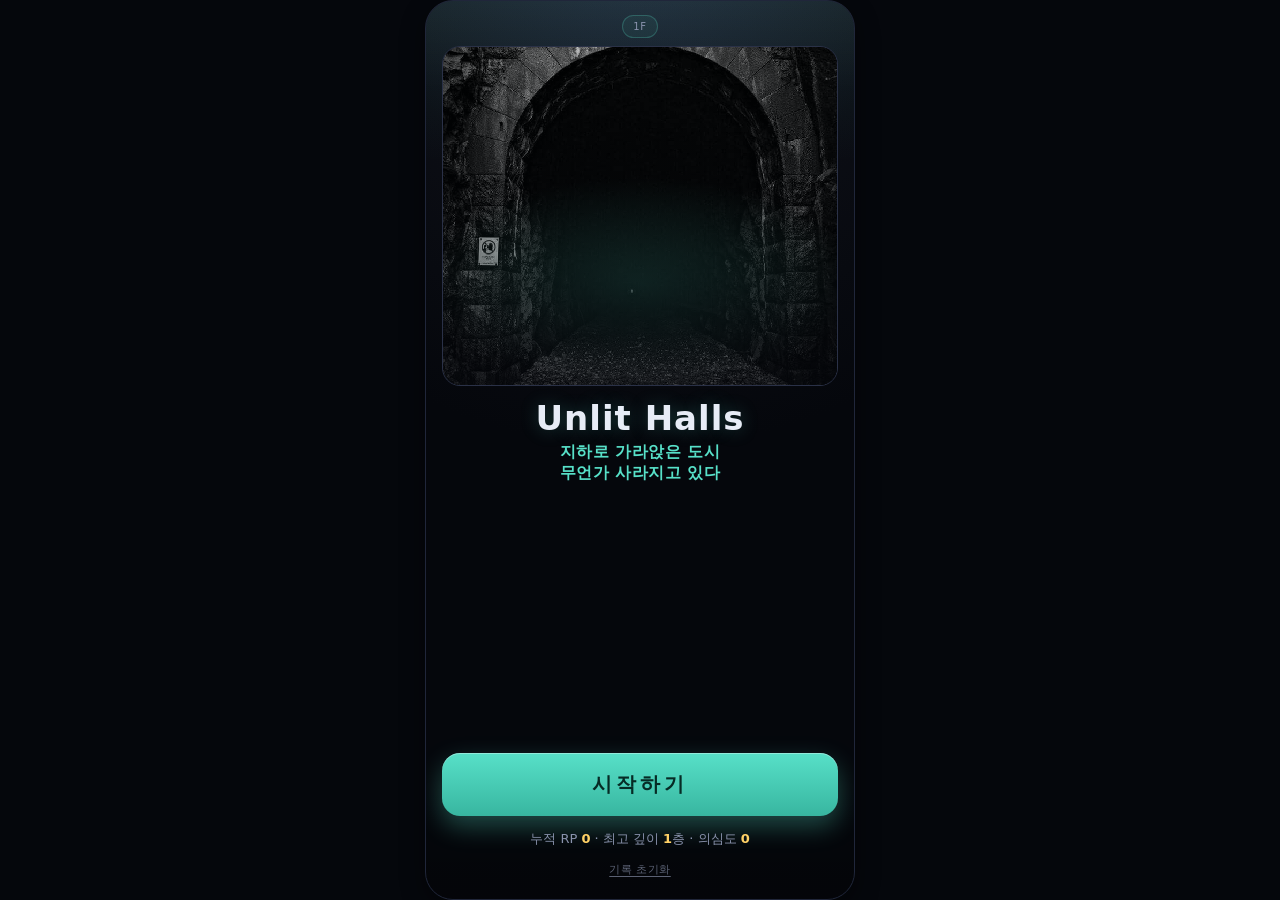
==== commit 02bb42f3: "Improve bag cleanup and flashlight navigation" ====
--- a/index.html
+++ b/index.html
@@ -11,7 +11,7 @@
   <link rel="manifest" href="manifest.webmanifest" />
   <link rel="apple-touch-icon" href="assets/pixel/player-delver.png" />
   <title>Unlit Halls</title>
-  <link rel="stylesheet" href="styles.css?v=35" />
+  <link rel="stylesheet" href="styles.css?v=22" />
 </head>
 <body>
   <div id="app" class="phone">
@@ -24,7 +24,7 @@
       </div>
 
       <h1 class="title">Unlit Halls</h1>
-      <p class="tagline">지하로 가라앉은 도시<br />잃어버린 물건들이 아래에 있다</p>
+      <p class="tagline">지하로 가라앉은 도시<br />무언가 사라지고 있다</p>
 
       <button id="intro-panel" class="intro-panel" type="button" hidden aria-live="polite" aria-label="탭해서 다음 이야기 보기">
         <span id="intro-line" class="intro-line"></span>
@@ -45,15 +45,11 @@
         누적 RP <b id="start-rp">0</b> · 최고 깊이 <b id="start-depth">1</b>층
         · 의심도 <b id="start-susp" class="susp-v">0</b>
       </div>
-      <div class="codex-line" id="start-codex"><span id="start-codex-tail">왜 이런 일이 나에게 일어난 거지…</span></div>
+      <div class="codex-line" id="start-codex">진실 조각 <b id="start-truth-count">0</b>/6 — <span id="start-codex-tail">아직 아무것도 모른다.</span></div>
       <div class="goal-hint" id="start-survivors" hidden></div>
-      <div class="goal-hint" id="start-mutations" hidden></div>
       <div class="contract-card" id="start-contract"></div>
       <div class="goal-hint">다음 목표 · <b id="start-goal">2층 도달</b></div>
-      <div class="start-footer">
-        <button id="btn-reset" class="btn-reset" type="button">기록 초기화</button>
-        <button id="btn-sound" class="btn-reset btn-sound" type="button" aria-pressed="false" aria-label="소리 켜짐, 눌러서 끄기">소리</button>
-      </div>
+      <button id="btn-reset" class="btn-reset" type="button">기록 초기화</button>
     </section>
 
     <!-- ===================== 던전 화면 ===================== -->
@@ -112,6 +108,7 @@
 
       <div class="stage" id="stage">
         <svg id="mini-map" class="mini-map" viewBox="0 0 120 90" aria-hidden="true"></svg>
+        <button id="mini-mode" class="mini-mode" type="button" aria-label="미니맵 모드 바꾸기, 현재 회전 지도">현재: 회전 지도</button>
         <div class="fp-view" aria-hidden="true">
           <div class="fp-ceiling"></div>
           <div class="fp-floor"></div>
@@ -120,16 +117,16 @@
           <div class="fp-door fp-left"></div>
           <div class="fp-door fp-center"></div>
           <div class="fp-door fp-right"></div>
-          <div class="fp-figure" aria-hidden="true"></div>
         </div>
         <div id="stage-situation" class="stage-situation" aria-live="polite">아래가 열린다.</div>
+        <div id="stage-objects" class="stage-objects" aria-hidden="true"></div>
         <div class="stage-floor"></div>
         <div id="recovery-point" class="recovery-point">
           <span class="rp-name">회수물</span>
         </div>
         <button id="btn-grab" class="btn stage-grab hidden">줍기</button>
         <div id="player" class="actor player actor-sprite" title="탐사자" aria-label="탐사자"></div>
-        <div id="chaser" class="actor chaser actor-sprite" title="어둠붙이" aria-label="어둠붙이"></div>
+        <div id="chaser" class="actor chaser actor-sprite" title="어두운 형체" aria-label="어두운 형체"></div>
         <div id="depth-rail" class="depth-rail" aria-hidden="true"></div>
         <div id="log" class="log">
           <div class="log-line">아래가 열린다.</div>
@@ -139,17 +136,23 @@
       <div id="dock" class="dock">
         <div id="room-choices" class="room-choices" aria-label="갈림길"></div>
         <div id="dock-actions" class="dock-actions">
-          <button id="btn-drop"   class="btn btn-act warn hidden-action">↙ 짐 버리고 튀기</button>
-          <button id="btn-return" class="btn btn-act good">↩ 발길 돌리기</button>
-        </div>
-      </div>
-    </section>
-
-    <!-- ===================== 출구/판매처 선택 화면 ===================== -->
+          <button id="btn-drop"   class="btn btn-act warn hidden-action">버리고 도망</button>
+          <button id="btn-return" class="btn btn-act good">돌아가기</button>
+        </div>
+      </div>
+    </section>
+
+    <!-- ===================== 판매처 선택 화면 ===================== -->
     <section id="screen-return" class="screen">
-      <h2 class="result-title good-text">출구 앞에 섰다</h2>
-      <div class="route-choice" id="route-choice" aria-label="출구를 빠져나가는 길">
-        <p class="route-hint">어느 길로 빠져나갈까?</p>
+      <h2 class="result-title good-text">지상으로 나왔다</h2>
+      <div class="sale-card">
+        <p class="buyer-hint">이 짐, 누구에게 넘길까?</p>
+        <div class="sale-list" id="return-list"></div>
+        <div class="meta-clock">현재 의심도 <b id="return-susp" class="susp-v">0</b></div>
+      </div>
+
+      <div class="route-choice" id="route-choice" aria-label="지상으로 나가는 길">
+        <p class="route-hint">어떻게 지상으로 나갈까?</p>
         <div class="route-btns">
           <button id="route-official" class="btn route-btn selected" type="button">
             <span class="route-name">공식 출구</span>
@@ -167,37 +170,23 @@
         <div class="route-note" id="route-note">공식 출구 — 안전하지만 검문이 있다. 이번엔 무사히 통과했다.</div>
       </div>
 
-      <div class="sale-card">
-        <p class="buyer-hint">나가면 이 짐, 누구에게 넘길까?</p>
-        <div class="sale-list" id="return-list"></div>
-        <div class="meta-clock">현재 의심도 <b id="return-susp" class="susp-v">0</b></div>
-      </div>
-
       <div class="contract-card" id="return-contract"></div>
 
       <div class="buyers">
         <button id="buy-committee" class="btn buyer-btn committee">
-          <span class="buyer-name"><i class="faction-symbol committee" aria-hidden="true"></i>위원회 접수창</span>
-          <span class="buyer-sub">정식 반납 · 접수 기록이 찍히고 검문 설명이 생긴다</span>
-          <span class="buyer-line" id="committee-line"></span>
+          <span class="buyer-name">위원회</span>
+          <span class="buyer-sub">정식 반납 · 값은 낮아도 흔적이 지워진다</span>
           <span class="buyer-est"><b id="committee-rp">+0</b> RP · 의심도 <span id="committee-susp" class="susp-delta">0</span></span>
         </button>
         <button id="buy-black" class="btn buyer-btn black">
-          <span class="buyer-name"><i class="faction-symbol black" aria-hidden="true"></i>암시장 중개상</span>
-          <span class="buyer-sub">무기명 거래 · 값은 세지만 단속에 걸리면 최초 판매자를 찾는다</span>
-          <span class="buyer-line" id="black-line"></span>
+          <span class="buyer-name">암시장</span>
+          <span class="buyer-sub">값은 세지만, 뜨거운 물건일수록 꼬리가 남는다</span>
           <span class="buyer-est"><b id="black-rp">+0</b> RP · 의심도 <span id="black-susp" class="susp-delta">+0</span></span>
         </button>
-        <button id="buy-family" class="btn buyer-btn family" hidden>
-          <span class="buyer-name"><i class="faction-symbol family" aria-hidden="true"></i>가족에게 돌려주기</span>
-          <span class="buyer-sub">유품은 가족에게, 나머지는 조용히 반납한다</span>
-          <span class="buyer-line" id="family-line"></span>
-          <span class="buyer-est"><b id="family-rp">+0</b> RP · 의심도 <span id="family-susp" class="susp-delta">0</span></span>
-        </button>
-      </div>
-    </section>
-
-    <!-- ===================== 장비/구매(귀환) 화면 ===================== -->
+      </div>
+    </section>
+
+    <!-- ===================== 강화(귀환) 화면 ===================== -->
     <section id="screen-upgrade" class="screen">
       <h2 class="result-title good-text">살아 나왔다</h2>
       <div class="sale-card">
@@ -218,50 +207,41 @@
         <button id="up-light"  class="btn up-btn"></button>
         <button id="up-weapon" class="btn up-btn"></button>
       </div>
-      <!-- 가방 구매를 누르면 여기에 크기별 선택 버튼이 떠오른다(맨손 제외) -->
-      <div id="bag-shop" class="bag-shop" hidden></div>
-
-      <button id="btn-again" class="btn btn-primary">한 방 더</button>
+
+      <button id="btn-again" class="btn btn-primary">다시 내려가기</button>
     </section>
 
     <!-- ===================== 실패 화면 ===================== -->
     <section id="screen-fail" class="screen">
       <h2 class="result-title bad-text">기절했다.</h2>
       <div class="fail-card">
-        <p class="fail-line">정신이 끊겼다. 깨어났을 때 조사는 끝나 있었다.</p>
+        <p class="fail-line">정신이 끊겼다. 깨어났을 때 런은 끝나 있었다.</p>
         <div class="fail-recovery" id="fail-recovery"></div>
         <div class="fail-detail" id="fail-detail"></div>
         <div class="fail-meta">지상 의심도 <b id="fail-susp" class="susp-v">0</b></div>
-        <p class="fail-keep">장비와 보유 RP는 유지된다.</p>
-      </div>
-      <div class="fail-cutin" aria-hidden="true">
-        <div class="fail-cutin-scene">
-          <div class="fail-fig"></div>
-          <div class="fail-strap"></div>
-          <div class="fail-bag"></div>
-        </div>
-      </div>
-      <button id="btn-retry" class="btn btn-primary">한 방 더</button>
-    </section>
-
-    <!-- ===================== 엔딩(단서를 다 모은 뒤) 화면 ===================== -->
+        <p class="fail-keep">강화와 남은 RP는 유지된다.</p>
+      </div>
+      <button id="btn-retry" class="btn btn-primary">다시 내려가기</button>
+    </section>
+
+    <!-- ===================== 엔딩(진실 6/6) 화면 ===================== -->
     <section id="screen-ending" class="screen">
-      <h2 class="result-title good-text">아래의 비밀</h2>
+      <h2 class="result-title good-text">진실 조각 6/6</h2>
       <div class="sale-card">
-        <p class="buyer-hint"><i class="faction-symbol research" aria-hidden="true"></i>읽어 온 기록들이 하나로 이어진다.</p>
+        <p class="buyer-hint">여섯 조각이 맞물렸다. 이제 그림이 보인다.</p>
         <div class="truth-news">위원회는 싱크홀을 막던 게 아니었다. 아래에서 올라오는 물건을 회수해 다시 봉인해 왔다.</div>
         <div class="truth-news">봉인 유물의 직인은 지상 허가증의 직인과 같다. 이 구멍은 위에서 시작됐다.</div>
         <div class="truth-news">그리고 내가 들고 나온 물건 때문에, 아래가 한 층 더 열린다.</div>
-        <div class="codex-line complete">이제 단서가 다 모인 것 같다. 아래가 왜 열렸는지 알 것 같다.</div>
+        <div class="codex-line complete">진실 조각 <b id="ending-truth-count">6</b>/6 — 이제 안다.</div>
       </div>
       <div class="upgrades">
-        <button id="ending-continue" class="btn btn-primary">심층 조사 계속</button>
+        <button id="ending-continue" class="btn btn-primary">심층 루프 계속</button>
         <button id="ending-reset" class="btn" type="button">기록 초기화</button>
       </div>
     </section>
 
   </div>
 
-  <script src="src/game.js?v=61"></script>
+  <script src="src/game.js?v=34"></script>
 </body>
 </html>
--- a/styles.css
+++ b/styles.css
@@ -12,7 +12,7 @@
   --muted:     #8a93ad;
   --accent:    #57e0c8;   /* 청록 — 회수물/귀환 */
   --gold:      #ffd166;   /* RP / 조명 */
-  --danger:    #ff5468;   /* 위험 / 어두운 형체 */
+  --danger:    #ff5468;   /* 위험 / 회수자 */
   --warn:      #ffa14a;
   --good:      #5ad17f;
   --shadow:    0 8px 24px rgba(0,0,0,.45);
@@ -274,16 +274,6 @@
 .btn-reset:hover { color: var(--danger); opacity: 1; }
 .btn-reset:active { transform: translateY(1px); }
 
-/* 시작 화면 하단: 기록 초기화 + 소리 토글을 한 줄에 나란히 둔다(붐비지 않게). */
-.start-footer {
-  display: flex;
-  align-items: center;
-  justify-content: center;
-  gap: 14px;
-}
-.btn-sound:hover { color: var(--accent); opacity: 1; }
-.btn-sound[aria-pressed="true"] { opacity: .5; }
-
 /* ===================== 던전 HUD ===================== */
 .hud {
   display: flex; gap: 8px;
@@ -387,6 +377,12 @@
   overflow: hidden; text-align: center; line-height: 1.05;
 }
 .slot.filled { border-color: transparent; box-shadow: inset 0 0 0 1px rgba(255,255,255,.15); }
+.slot.droppable { cursor: pointer; }
+.slot.droppable:focus-visible {
+  outline: 2px solid var(--accent);
+  outline-offset: 2px;
+}
+.slot.droppable:hover { filter: brightness(1.12); }
 
 /* 무대 (추격 연출) ----------------------------------------- */
 .stage {
@@ -508,127 +504,6 @@
 @keyframes shake { 0%,100%{ transform: translateX(0) rotate(0);} 25%{transform:translateX(-2px) rotate(-6deg);} 75%{transform:translateX(2px) rotate(6deg);} }
 @keyframes encounterShake { 0%,100%{ transform: translateX(-50%) scale(1.35) rotate(0);} 25%{transform:translateX(calc(-50% - 2px)) scale(1.35) rotate(-4deg);} 75%{transform:translateX(calc(-50% + 2px)) scale(1.35) rotate(4deg);} }
 
-/* 기척 단계별 화면 연출 -------------------------------------- */
-/* 숨은 어두운 형체의 접근을 '빛과 공기의 압력'으로만 흘린다 — 스프라이트나 숫자 없이
-   무대 가장자리 어둠·미세 깜빡임·짧은 진동으로 단계만 전한다. 클래스는 JS가 붙인다. */
-.stage.presence-far .fp-view::before,
-.stage.presence-near .fp-view::before,
-.stage.presence-contact .fp-view::before {
-  content: '';
-  position: absolute;
-  inset: 0;
-  z-index: 1;
-  pointer-events: none;
-  border-radius: inherit;
-}
-/* far: 가장자리에 아주 옅은 어둠이 천천히 숨쉰다. */
-.stage.presence-far .fp-view::before {
-  background: radial-gradient(ellipse at 50% 46%, transparent 54%, rgba(0,0,0,.5) 100%);
-  animation: presenceBreath 3.4s ease-in-out infinite;
-}
-/* near: 어둠이 짙어지고 붉은 기운이 옅게 번지며 미세하게 깜빡인다. */
-.stage.presence-near .fp-view::before {
-  background:
-    radial-gradient(ellipse at 50% 46%, transparent 42%, rgba(0,0,0,.62) 100%),
-    radial-gradient(ellipse at 50% 92%, rgba(255,82,110,.10), transparent 55%);
-  animation: presenceFlicker 1.7s steps(1, end) infinite;
-}
-/* contact: 가장자리가 강하게 조이고 붉게 물든다 — 짧게 한 번 치고 정착(영구 멀미 금지). */
-.stage.presence-contact .fp-view::before {
-  background:
-    radial-gradient(ellipse at 50% 46%, transparent 34%, rgba(0,0,0,.74) 100%),
-    radial-gradient(ellipse at 50% 60%, rgba(255,82,110,.16), transparent 60%);
-  animation: presencePulse .9s ease-out 1 both;
-}
-/* 무대 자체의 미세 진동 — 근접부터. 아케이드 타격감이 아니라 숨이 붙은 흔들림. */
-.stage.presence-near { animation: presenceShakeSoft 2.4s ease-in-out infinite; }
-.stage.presence-contact { animation: presenceShakeHard .5s ease-in-out 2 both; }
-/* 이동/귀환 걷기 중엔 무대 진동을 끈다 — fp-view 전환 연출과 겹치지 않게. */
-.stage.moving.presence-near, .stage.moving.presence-contact,
-.stage.returning.presence-near, .stage.returning.presence-contact { animation: none; }
-/* 조우 위기창이 열리면 전용 오버레이가 화면을 지배하므로 기척 오버레이는 물러난다. */
-.stage.monster-encounter.presence-contact .fp-view::before { display: none; }
-@keyframes presenceBreath { 0%,100%{ opacity: .5; } 50%{ opacity: .85; } }
-@keyframes presenceFlicker {
-  0%,100%{ opacity: .78; } 8%{ opacity: 1; } 12%{ opacity: .6; }
-  48%{ opacity: .92; } 52%{ opacity: .7; } 70%{ opacity: 1; }
-}
-@keyframes presencePulse { 0%{ opacity: 0; } 22%{ opacity: 1; } 100%{ opacity: .9; } }
-@keyframes presenceShakeSoft { 0%,100%{ transform: translate(0,0); } 25%{ transform: translate(-.6px,.4px); } 60%{ transform: translate(.5px,-.4px); } }
-@keyframes presenceShakeHard { 0%,100%{ transform: translate(0,0); } 20%{ transform: translate(-1.4px,.8px); } 50%{ transform: translate(1.6px,-.6px); } 80%{ transform: translate(-1px,.6px); } }
-
-/* 위험 단계별 어두운 형체 실루엣 v1 -------------------------------- */
-/* 숨은 어두운 형체를 스프라이트가 아니라 시야 안쪽의 흐릿한 어둠 덩어리로만 흘린다.
-   소실점(가운데 문) 쪽에 세로로 긴 그림자가 단계에 따라 옅게 서 있다가(far)
-   또렷이 늘어나고(near) 코앞까지 밀려든다(contact). 기본은 완전히 숨김 —
-   기척 클래스가 붙을 때만 서서히 드러난다. 숫자·이름·윤곽선은 전혀 없다.
-   fp-view의 overflow:hidden 안에 갇혀 레이아웃을 넘치지 않고, 기존 비네트
-   (::before/::after)가 위에 얹혀 실루엣 가장자리를 주변 어둠에 녹인다. */
-.fp-figure {
-  position: absolute;
-  left: 50%;
-  bottom: 26%;
-  width: 22px;
-  height: 34px;
-  transform: translateX(-50%);
-  transform-origin: 50% 100%;
-  border-radius: 46% 46% 40% 40% / 60% 60% 40% 40%;
-  background:
-    radial-gradient(56% 42% at 50% 20%, rgba(3,4,7,.92), transparent 74%),
-    linear-gradient(180deg, rgba(3,4,7,.82) 6%, rgba(3,4,7,.58) 58%, transparent 100%);
-  filter: blur(3px);
-  opacity: 0;
-  pointer-events: none;
-  transition: opacity .8s ease, transform .8s ease, width .8s ease, height .8s ease, bottom .8s ease, filter .8s ease;
-}
-/* far: 저 안쪽에 세로로 긴 어둠이 아주 옅게 서 있다 */
-.stage.presence-far .fp-view .fp-figure { opacity: .3; }
-/* near: 그림자가 또렷해지고 위로 늘어나며 짙어진다 */
-.stage.presence-near .fp-view .fp-figure {
-  opacity: .6;
-  bottom: 23%;
-  width: 27px; height: 54px;
-  filter: blur(2.3px);
-  transform: translateX(-50%) scaleY(1.1);
-  animation: presenceFigureSway 3.8s ease-in-out infinite;
-}
-/* contact: 실루엣이 코앞까지 밀려들어 시야 아래를 채운다(짧게 한 번 밀려들고 정착) */
-.stage.presence-contact .fp-view .fp-figure {
-  opacity: .8;
-  bottom: 11%;
-  width: 48px; height: 82px;
-  filter: blur(1.8px);
-  transform: translateX(-50%) scaleY(1.04);
-  animation: presenceFigureLoom 1s ease-out 1 both;
-}
-/* 이동/귀환 걷기 중엔 실루엣의 흔들림만 끈다 — 걷기 전환 연출과 겹치지 않게(존재는 유지). */
-.stage.moving.presence-near .fp-view .fp-figure,
-.stage.moving.presence-contact .fp-view .fp-figure,
-.stage.returning.presence-near .fp-view .fp-figure,
-.stage.returning.presence-contact .fp-view .fp-figure { animation: none; }
-/* 조우 위기창이 열리면 전용 오버레이가 화면을 지배하므로 실루엣은 물러난다. */
-.stage.monster-encounter .fp-view .fp-figure { display: none; }
-@keyframes presenceFigureSway {
-  0%,100% { transform: translateX(-50%) scaleY(1.1); }
-  50% { transform: translateX(calc(-50% + 1.4px)) scaleY(1.13); }
-}
-@keyframes presenceFigureLoom {
-  0% { opacity: 0; transform: translateX(-50%) scaleY(1.22); }
-  55% { opacity: .9; }
-  100% { opacity: .8; transform: translateX(-50%) scaleY(1.04); }
-}
-
-@media (prefers-reduced-motion: reduce) {
-  .stage.presence-near, .stage.presence-contact { animation: none; }
-  .stage.presence-far .fp-view::before,
-  .stage.presence-near .fp-view::before,
-  .stage.presence-contact .fp-view::before { animation: none; }
-  /* 실루엣은 단계별 정착 모습만 두고 등장/늘어남/흔들림 모션은 모두 끈다. */
-  .stage.presence-far .fp-view .fp-figure,
-  .stage.presence-near .fp-view .fp-figure,
-  .stage.presence-contact .fp-view .fp-figure { animation: none; transition: none; }
-}
-
 /* 로그 ----------------------------------------------------- */
 .log {
   margin-top: 12px;
@@ -684,78 +559,6 @@
 .up-btn .up-sub { font-size: 12px; color: var(--muted); font-weight: 500; }
 .up-btn .up-cost { font-size: 12px; color: var(--gold); font-weight: 700; }
 .up-btn.bought { border-color: var(--good); color: var(--good); }
-.up-btn.open {
-  border-color: rgba(87,224,200,.55);
-  background: rgba(87,224,200,.08);
-}
-.bag-shop {
-  position: absolute;
-  left: 14px;
-  right: 14px;
-  bottom: calc(74px + env(safe-area-inset-bottom));
-  z-index: 9;
-  display: grid;
-  gap: 8px;
-  max-height: min(260px, 45vh);
-  overflow-y: auto;
-  overscroll-behavior: contain;
-  margin: 0;
-  padding: 10px;
-  border: 1px solid rgba(87,224,200,.28);
-  border-radius: 14px;
-  background: rgba(8,12,20,.94);
-  box-shadow: 0 18px 44px rgba(0,0,0,.55);
-}
-.bag-shop[hidden] { display: none; }
-.bag-choice {
-  display: grid;
-  grid-template-columns: 1fr auto auto;
-  grid-template-areas: "name cap cost";
-  align-items: center;
-  gap: 8px;
-  text-align: left;
-  min-height: 40px;
-  padding: 7px 10px;
-}
-.bag-choice-name { grid-area: name; font-weight: 800; color: #eef3ff; min-width: 0; }
-.bag-choice-name .loot-icon { width: 20px; height: 20px; }
-.bag-choice-cap { grid-area: cap; color: var(--muted); font-size: 12px; white-space: nowrap; }
-.bag-choice-cost { grid-area: cost; color: var(--gold); font-size: 12px; font-weight: 800; white-space: nowrap; }
-.bag-choice.owned { border-color: var(--good); }
-.bag-choice:disabled .bag-choice-cost { color: var(--muted); }
-
-/* 구매/손질 성공 순간의 짧은 반짝임(글린트) + 가벼운 진동감. 성공 경로에서만 붙는다. */
-.up-btn.up-flash { position: relative; overflow: hidden; animation: upFlashShake .32s ease-in-out; }
-.up-btn.up-flash::after {
-  content: '';
-  position: absolute;
-  inset: 0;
-  border-radius: inherit;
-  pointer-events: none;
-  background: linear-gradient(105deg,
-    transparent 34%,
-    rgba(90,209,127,.34) 47%,
-    rgba(255,255,255,.55) 50%,
-    rgba(90,209,127,.34) 53%,
-    transparent 66%);
-  background-size: 240% 100%;
-  animation: upFlashGlint .5s ease-out;
-}
-@keyframes upFlashShake {
-  0%, 100% { transform: translate(0, 0); }
-  22%  { transform: translate(-1.2px, .5px); }
-  55%  { transform: translate(1.3px, -.5px); }
-  80%  { transform: translate(-.7px, .3px); }
-}
-@keyframes upFlashGlint {
-  0%   { opacity: 0; background-position: 130% 0; }
-  22%  { opacity: 1; }
-  100% { opacity: 0; background-position: -30% 0; }
-}
-@media (prefers-reduced-motion: reduce) {
-  .up-btn.up-flash { animation: none; }
-  .up-btn.up-flash::after { content: none; }
-}
 
 #btn-again, #btn-retry { margin-top: auto; width: 100%; }
 .goal-line { margin: 10px 0 12px; text-align: center; color: var(--muted); font-size: 13px; }
@@ -777,108 +580,6 @@
 .fail-detail { color: var(--gold); font-size: 14px; margin-bottom: 10px; line-height: 1.45; }
 .fail-detail div + div { margin-top: 3px; }
 .fail-keep { color: var(--muted); font-size: 13px; margin: 0; }
-
-/* 실패 화면 컷인 v1: 가방을 끌고 어둠으로 사라지는 어두운 형체 (장식) --------- */
-/* 스프라이트·얼굴·이름·수치 없이, fp-figure와 같은 어둠 덩어리 실루엣이
-   등을 보인 채 내 가방을 끌고 왼쪽 어둠 속으로 반쯤 삼켜져 간다. 어두운 형체의
-   전체 모습·위치·거리는 드러내지 않는다. 장식이라 aria-hidden이며
-   pointer-events:none으로 재도전 버튼을 가리거나 실패 처리를 바꾸지 않는다. */
-.fail-cutin {
-  position: relative;
-  height: 74px;
-  margin: 14px 2px 4px;
-  border-radius: 12px;
-  overflow: hidden;
-  pointer-events: none;
-  border-top: 1px solid rgba(42,49,71,.45);
-  background:
-    linear-gradient(180deg, transparent 42%, rgba(0,0,0,.34) 100%),
-    radial-gradient(130% 90% at 16% 130%, rgba(28,15,20,.42), transparent 72%);
-}
-/* 왼쪽으로 갈수록 짙어지는 어둠 — 어두운 형체가 그 안으로 반쯤 삼켜진다 */
-.fail-cutin::before {
-  content: "";
-  position: absolute;
-  inset: 0;
-  z-index: 3;
-  background: linear-gradient(90deg, #05070c 3%, rgba(5,7,12,.72) 17%, transparent 46%);
-}
-/* 바닥선 — 끌린 자국이 지나간 어두운 지면 */
-.fail-cutin::after {
-  content: "";
-  position: absolute;
-  left: 0; right: 0; bottom: 12px;
-  height: 1px;
-  background: linear-gradient(90deg, transparent, rgba(138,147,173,.16) 34%, transparent 82%);
-}
-/* 아주 느리게 왼쪽으로 끌려가는 장면 전체 */
-.fail-cutin-scene {
-  position: absolute;
-  left: 8%;
-  bottom: 0;
-  width: 200px;
-  height: 100%;
-  animation: failDragCreep 7.5s ease-in-out infinite;
-}
-/* 어두운 형체 실루엣 — 등을 보인 어둠 덩어리, 왼쪽 어둠에 반쯤 가려짐 */
-.fail-fig {
-  position: absolute;
-  left: 24px;
-  bottom: 12px;
-  width: 30px; height: 52px;
-  border-radius: 48% 48% 38% 38% / 58% 58% 42% 42%;
-  background:
-    radial-gradient(58% 40% at 50% 16%, rgba(2,3,6,.95), transparent 76%),
-    linear-gradient(180deg, rgba(2,3,6,.9) 8%, rgba(2,3,6,.62) 62%, rgba(2,3,6,.2) 100%);
-  filter: blur(2.2px);
-  z-index: 2;
-}
-/* 끌리는 끈 — 어두운 형체 손에서 가방으로 이어지는 얇은 선 */
-.fail-strap {
-  position: absolute;
-  left: 37px;
-  bottom: 18px;
-  width: 48px; height: 1px;
-  transform: rotate(-5deg);
-  transform-origin: left center;
-  background: linear-gradient(90deg, rgba(2,3,6,.72), rgba(138,147,173,.24));
-  z-index: 1;
-}
-/* 내 가방 — 작은 어둠 상자, 바닥에 끌려 뒤따라온다 */
-.fail-bag {
-  position: absolute;
-  left: 82px;
-  bottom: 12px;
-  width: 16px; height: 13px;
-  border-radius: 3px 3px 4px 4px;
-  background: linear-gradient(180deg, #232839, #131725);
-  box-shadow: inset 0 1px 0 rgba(138,147,173,.16), 0 2px 4px rgba(0,0,0,.5);
-  filter: blur(.3px);
-  z-index: 2;
-  animation: failBagTug 7.5s ease-in-out infinite;
-}
-/* 가방 손잡이 힌트 */
-.fail-bag::before {
-  content: "";
-  position: absolute;
-  left: 4px; right: 4px; top: -3px;
-  height: 4px;
-  border: 1px solid rgba(138,147,173,.28);
-  border-bottom: none;
-  border-radius: 4px 4px 0 0;
-}
-@keyframes failDragCreep {
-  0%, 100% { transform: translateX(0); }
-  50% { transform: translateX(-3px); }
-}
-@keyframes failBagTug {
-  0%, 100% { transform: translateX(0); }
-  46% { transform: translateX(-1.6px); }
-  64% { transform: translateX(-.8px); }
-}
-@media (prefers-reduced-motion: reduce) {
-  .fail-cutin-scene, .fail-bag { animation: none; }
-}
 
 
 /* ===================== Generated pixel-art assets ===================== */
@@ -946,35 +647,11 @@
 }
 
 .stage {
-  /* 층별 배경 테마는 CSS 변수 두 개(--floor-tint 무대 가장자리 색조 · --floor-tint-at 위치)로만 갈린다.
-     테마 클래스가 없을 때는 기본 청록 톤(fallback)으로 예전과 같게 보인다. */
   background:
-    radial-gradient(80% 60% at var(--floor-tint-at, 20% 50%), var(--floor-tint, rgba(87,224,200,.06)), transparent 60%),
+    radial-gradient(80% 60% at 20% 50%, rgba(87,224,200,.06), transparent 60%),
     linear-gradient(180deg, rgba(13,19,34,.72), rgba(9,13,24,.86)),
     var(--pixel-env) center/cover;
   image-rendering: pixelated;
-}
-
-/* 층별 배경 타일 v1 — 도시 잔해 / 연구시설 / 시공간 심층.
-   무대 가장자리 색조(--floor-tint)와 1인칭 시야의 상단 발광·먼 깊이 색(--fp-glow/--fp-mid)만 층에 맞춰 옮긴다.
-   변수는 자식 .fp-view로 상속돼 시야까지 물든다. 기존 텍스처(--pixel-env)·기척/조우 오버레이는 그대로 둔다. */
-.stage.floor-theme-ruins {            /* 1층: 부서진 도시 잔해 — 흙먼지·녹슨 콘크리트의 따뜻한 톤 */
-  --floor-tint: rgba(196,132,74,.10);
-  --floor-tint-at: 24% 60%;
-  --fp-glow: rgba(210,150,90,.13);
-  --fp-mid: #17130f;
-}
-.stage.floor-theme-lab {              /* 2층: 변질된 연구시설 — 차갑고 창백한 강철·청록 톤 */
-  --floor-tint: rgba(120,196,206,.09);
-  --floor-tint-at: 50% 40%;
-  --fp-glow: rgba(150,210,220,.14);
-  --fp-mid: #0e1622;
-}
-.stage.floor-theme-deep {             /* 3층+: 뒤틀린 시공간 심층 — 어긋난 보라·자홍의 깊은 톤 */
-  --floor-tint: rgba(150,96,214,.13);
-  --floor-tint-at: 50% 54%;
-  --fp-glow: rgba(176,110,230,.16);
-  --fp-mid: #150f22;
 }
 
 .loot-icon {
@@ -984,13 +661,8 @@
   vertical-align: middle;
   border-radius: 8px;
   background-image: var(--pixel-loot);
-  /* 회수물 스트립은 아이콘 11칸(0~10)이 가로로 늘어서 있다. background-size 1100%로
-     한 칸이 상자 너비를 채우게 키우고, 칸 i는 i*10%(양수)로 이동해 개별 아이콘만 보인다.
-     예전 음수(-10%) 값은 픽셀 오프셋 감각을 퍼센트에 잘못 옮겨 0번 외에는 엉뚱한 칸을
-     보여줬다. no-repeat로 타일 잔상도 막는다. */
   background-size: 1100% 100%;
-  background-position: calc(var(--icon-index, 0) * 10%) center;
-  background-repeat: no-repeat;
+  background-position: calc(var(--icon-index, 0) * -10%) center;
   image-rendering: pixelated;
   box-shadow: inset 0 0 0 1px rgba(255,255,255,.12), 0 2px 6px rgba(0,0,0,.35);
 }
@@ -1112,102 +784,12 @@
   border-color: rgba(255,161,74,.55);
   background: rgba(255,161,74,.08);
 }
-/* .buyer-btn은 display:flex라 기본 [hidden] UA 규칙을 덮어쓴다 — 가족 반환 버튼을 숨길 수 있게 명시한다. */
-.buyer-btn[hidden] { display: none; }
-.buyer-btn.family:not(:disabled) {
-  border-color: rgba(120,170,255,.55);
-  background: rgba(120,170,255,.08);
-}
 .buyer-name { font-size: 17px; font-weight: 900; }
 .buyer-sub { color: var(--muted); font-size: 12px; font-weight: 500; line-height: 1.35; }
-/* 판매처 NPC 대사 한 줄. 인용문처럼 왼쪽 선을 세워 '사람이 건네는 말'로 읽히게 한다. */
-.buyer-line {
-  margin-top: 2px;
-  padding-left: 9px;
-  border-left: 2px solid rgba(231,236,246,.16);
-  color: #c3ccdd;
-  font-size: 12px;
-  font-weight: 500;
-  line-height: 1.4;
-}
-.buyer-line:empty { display: none; }
-.buyer-line.hot { color: var(--warn); border-left-color: rgba(255,161,74,.5); }
 .buyer-est { color: var(--gold); font-size: 13px; font-weight: 800; }
 .susp-delta { color: var(--warn); }
 
-/* 세력별 작은 심볼 v1: 판매처/기록 카드에서 세력을 한눈에 구분하는 배지.
-   새 이미지 없이 CSS 도형·글리프로만 그린다. 장식용이라 aria-hidden이며 옆 텍스트가 접근성 이름을 담당한다.
-   판매처 이름 앞에 붙어 새 줄을 만들지 않고, 좁은 모바일 폭에서도 이름·부제·값 오버플로를 늘리지 않는다. */
-.faction-symbol {
-  display: inline-flex;
-  align-items: center;
-  justify-content: center;
-  width: 17px;
-  height: 17px;
-  margin-right: 7px;
-  vertical-align: middle;
-  border-radius: 50%;
-  font-size: 11px;
-  font-style: normal;
-  font-weight: 800;
-  line-height: 1;
-  flex: 0 0 auto;
-}
-/* 위원회 — 접수 도장/직인 느낌: 초록 이중 테두리 원인 안에 접수 확인 표식. */
-.faction-symbol.committee {
-  color: var(--good);
-  border: 1.5px solid rgba(90,209,127,.72);
-  background: rgba(90,209,127,.12);
-  box-shadow: inset 0 0 0 2px rgba(90,209,127,.2);
-}
-.faction-symbol.committee::before { content: "✓"; }
-/* 암시장 — 가려진 눈/검은 태그 느낌: 어두운 원판을 가로지르는 한 줄로 무기명·가림을 나타낸다. */
-.faction-symbol.black {
-  background: #0c0f18;
-  border: 1px solid rgba(255,161,74,.6);
-}
-.faction-symbol.black::before {
-  content: "";
-  width: 9px;
-  height: 2px;
-  border-radius: 1px;
-  background: rgba(255,161,74,.88);
-}
-/* 가족 — 유품/집으로 돌아가는 마음: 부드러운 파란 하트. */
-.faction-symbol.family {
-  color: #9db8ff;
-  border: 1px solid rgba(120,170,255,.58);
-  background: rgba(120,170,255,.12);
-}
-.faction-symbol.family::before { content: "♥"; font-size: 10px; }
-/* 연구자 — 기록을 들여다보는 돋보기(CSS 도형). 별도 판매처가 없어 엔딩/기록 카드에 은은히 쓴다. */
-.faction-symbol.research {
-  position: relative;
-  border: none;
-  background: transparent;
-}
-.faction-symbol.research::before {
-  content: "";
-  width: 9px;
-  height: 9px;
-  border-radius: 50%;
-  border: 2px solid #b79cff;
-  margin: -1px 1px 0 -2px;
-}
-.faction-symbol.research::after {
-  content: "";
-  position: absolute;
-  right: 2px;
-  bottom: 2px;
-  width: 2px;
-  height: 6px;
-  border-radius: 1px;
-  background: #b79cff;
-  transform: rotate(-45deg);
-  transform-origin: center;
-}
-
-/* 출구 선택 v1: 판매처 선택 전, 출구를 빠져나가는 세 갈래 길 */
+/* 출구 선택 v1: 판매처 선택 전, 지상으로 나가는 세 갈래 길 */
 .route-choice { margin-top: 12px; }
 .route-hint { margin: 0 0 8px; color: var(--muted); font-size: 13px; }
 .route-btns { display: flex; gap: 8px; }
@@ -1550,10 +1132,9 @@
   inset: 0;
   overflow: hidden;
   border-radius: inherit;
-  /* --fp-glow/--fp-mid는 부모 .stage의 층 테마에서 상속받는다. 테마가 없으면 기본 청록/남색(fallback). */
   background:
-    radial-gradient(ellipse at 50% 44%, var(--fp-glow, rgba(87,224,200,.16)), transparent 18%),
-    linear-gradient(180deg, var(--fp-mid, #121827) 0%, #080b12 62%, #05070c 100%);
+    radial-gradient(ellipse at 50% 44%, rgba(87,224,200,.16), transparent 18%),
+    linear-gradient(180deg, #121827 0%, #080b12 62%, #05070c 100%);
   z-index: 0;
 }
 .fp-view::after {
@@ -1758,17 +1339,9 @@
   display: block;
   margin-top: 8px;
   color: rgba(231,236,246,.55);
-  font-size: 11px;
+  font-size: 10px;
   font-weight: 800;
   text-align: right;
-  animation: dialogueHintPulse 2s ease-in-out infinite;
-}
-@keyframes dialogueHintPulse {
-  0%, 100% { opacity: .45; }
-  50%      { opacity: .85; }
-}
-@media (prefers-reduced-motion: reduce) {
-  .dialogue-hint { animation: none; }
 }
 
 /* 로그를 stage 하단 오버레이로 — 별도 높이를 먹지 않게 한다. */
@@ -1784,7 +1357,7 @@
   border-color: rgba(42,49,71,.55);
   backdrop-filter: blur(6px);
 }
-/* 어두운 형체가 로그 위로 지나가게 살짝 올린다. */
+/* 회수자가 로그 위로 지나가게 살짝 올린다. */
 #screen-dungeon .chaser,
 #screen-dungeon .player { bottom: 24%; }
 
@@ -1856,7 +1429,7 @@
 }
 @keyframes moveWipe { 0% { opacity: 0; } 100% { opacity: 1; } }
 
-/* 귀환 걷기: 순간이동 대신 왔던 길을 거슬러 오르는 동안 시야가 천천히 걸음처럼 흔들린다. */
+/* 귀환 걷기: 순간이동 대신 왔던 길을 되짚어 오르는 동안 시야가 천천히 걸음처럼 흔들린다. */
 .stage.returning .fp-view { animation: returnBob 1.4s ease-in-out infinite; will-change: transform; }
 @keyframes returnBob {
   0%, 100% { transform: translateY(0); }
@@ -1908,19 +1481,6 @@
   grid-template-columns: 42px 1fr;
   align-items: center;
   gap: 8px;
-  transition: transform .08s ease, filter .12s ease, box-shadow .12s ease;
-}
-#screen-dungeon #dock .room-btn:active {
-  transform: scale(.96);
-  filter: brightness(1.16);
-  box-shadow: inset 0 0 0 999px rgba(255,255,255,.07);
-}
-@media (prefers-reduced-motion: reduce) {
-  #screen-dungeon #dock .room-btn:active {
-    transform: none;
-    filter: brightness(1.16);
-    box-shadow: inset 0 0 0 999px rgba(255,255,255,.1);
-  }
 }
 #screen-dungeon #dock .room-btn b { font-size: 15px; letter-spacing: .2px; }
 #screen-dungeon #dock .room-btn span { opacity: .72; }
@@ -1944,7 +1504,7 @@
 #screen-dungeon #dock #room-choices.spatial .dir-se { grid-area: se; }
 #screen-dungeon #dock #room-choices.spatial .room-btn.dir-wait,
 #screen-dungeon #dock #room-choices.spatial .room-pad-center { grid-area: wait; }
-#screen-dungeon #dock #room-choices.spatial .room-btn .choice-text b { font-size: 13px; line-height: 1.1; }
+#screen-dungeon #dock #room-choices.spatial .room-btn .choice-text b { font-size: 12px; line-height: 1.05; }
 #screen-dungeon #dock #room-choices.spatial .room-btn .choice-text > span { display: none; }
 #screen-dungeon #dock #room-choices.event-choices {
   grid-template-columns: 1fr;
@@ -1964,7 +1524,7 @@
 }
 #screen-dungeon #dock #room-choices.event-choices .event-btn .choice-text > span {
   font-size: 12px;
-  opacity: .78;
+  opacity: .66;
   margin-top: 1px;
 }
 #screen-dungeon #dock .room-pad-empty,
@@ -1973,7 +1533,7 @@
   border-radius: 16px;
   display: grid;
   place-items: center;
-  opacity: .13;
+  opacity: .22;
   border: 1px dashed rgba(160,176,208,.22);
   background: rgba(5,7,12,.22);
 }
@@ -2046,7 +1606,7 @@
 }
 
 /* ===================== Invisible threat pass ===================== */
-/* 어두운 형체는 내부적으로만 다가온다. 화면에는 수치/스프라이트 대신 기척만 보여 준다. */
+/* 회수자는 내부적으로만 다가온다. 화면에는 수치/스프라이트 대신 기척만 남긴다. */
 .stealth-gauge .gauge-bar { display: none; }
 .stealth-gauge .gauge-label {
   min-height: 18px;
@@ -2263,6 +1823,154 @@
   #screen-upgrade .upgrades { grid-template-rows: repeat(3, minmax(48px, 1fr)); gap: 6px; }
   #screen-upgrade .up-btn { padding: 7px 9px; }
   #screen-upgrade #btn-again { min-height: 48px; }
-  /* 짧은 화면에선 실패 컷인을 낮춰 재도전 버튼 자리를 지킨다 */
-  #screen-fail .fail-cutin { height: 52px; margin: 8px 2px 2px; }
-}
+}
+
+
+/* Doom-ish flashlight navigation pass ------------------------- */
+.mini-mode {
+  position: absolute;
+  left: 9px;
+  top: 76px;
+  z-index: 5;
+  min-height: 24px;
+  padding: 3px 7px;
+  border: 1px solid rgba(87,224,200,.34);
+  border-radius: 999px;
+  background: rgba(8,12,22,.72);
+  color: var(--accent);
+  font-size: 10px;
+  font-weight: 900;
+}
+.mini-map .flashlight-cone { stroke: rgba(255,209,102,.75); stroke-width: 3; stroke-linecap: round; filter: drop-shadow(0 0 3px rgba(255,209,102,.65)); }
+.mini-map .player-facing { fill: var(--accent); filter: drop-shadow(0 0 4px rgba(87,224,200,.65)); }
+.mini-map .stalker-mark { fill: var(--danger); font-size: 16px; font-weight: 1000; filter: drop-shadow(0 0 5px rgba(255,82,110,.8)); }
+.mini-map .stair-dot { fill: rgba(255,209,102,.72); stroke: rgba(255,209,102,.95); }
+.stage::before {
+  content: '';
+  position: absolute;
+  inset: 0;
+  pointer-events: none;
+  z-index: 3;
+  background: radial-gradient(ellipse at 50% 42%, rgba(255,209,102,.20), rgba(255,209,102,.06) 28%, rgba(0,0,0,.46) 72%, rgba(0,0,0,.82));
+  mix-blend-mode: screen;
+}
+.stage.light-dim::before { opacity: .48; }
+.stage.light-flicker::before { animation: flashlightFlicker .55s steps(2,end) infinite; }
+.stage.light-off::before { opacity: .05; }
+.stage.light-off .fp-view, .stage.light-off .recovery-point { filter: brightness(.18) saturate(.4); }
+@keyframes flashlightFlicker { 0%,100%{opacity:.34} 50%{opacity:.9} }
+.fp-door::after {
+  content: attr(data-label);
+  position: absolute;
+  left: 50%; top: 50%; transform: translate(-50%,-50%);
+  color: rgba(238,243,255,.82);
+  font-size: 10px;
+  font-weight: 900;
+  text-shadow: 0 2px 8px #000;
+  white-space: nowrap;
+}
+.fp-door.open { box-shadow: inset 0 0 0 1px rgba(87,224,200,.35), 0 0 22px rgba(87,224,200,.13); }
+.fp-door.structure { border-color: rgba(255,209,102,.36); }
+.room-choices.facing-pad { grid-template-columns: repeat(3, minmax(0, 1fr)); align-items: stretch; }
+.room-choices.facing-pad .room-btn { text-align: center; min-height: 54px; }
+.room-pad-center {
+  display: flex; align-items: center; justify-content: center;
+  border: 1px solid rgba(87,224,200,.22); border-radius: 14px;
+  color: var(--muted); font-size: 11px; font-weight: 900;
+  background: rgba(87,224,200,.045);
+}
+.room-btn:disabled { opacity: .38; cursor: not-allowed; }
+.stage .fp-view::after {
+  content: attr(data-prop);
+  position: absolute;
+  left: 50%;
+  bottom: 22%;
+  transform: translateX(-50%);
+  min-width: 82px;
+  padding: 7px 11px;
+  border: 1px solid rgba(255,209,102,.28);
+  border-radius: 12px 12px 5px 5px;
+  background: linear-gradient(180deg, rgba(255,209,102,.13), rgba(8,12,22,.68));
+  color: rgba(238,243,255,.78);
+  font-size: 11px;
+  font-weight: 900;
+  text-align: center;
+  text-shadow: 0 2px 8px #000;
+  box-shadow: 0 16px 32px rgba(0,0,0,.32);
+  opacity: .9;
+}
+.stage[data-prop=""] .fp-view::after { display: none; }
+.stage.has-object-layer .fp-view::after { display: none; }
+.stage[data-room-kind="office"] .fp-view::after,
+.stage[data-room-kind="watchpost"] .fp-view::after,
+.stage[data-room-kind="storage"] .fp-view::after,
+.stage[data-room-kind="door"] .fp-view::after { border-color: rgba(87,224,200,.38); background: linear-gradient(180deg, rgba(87,224,200,.14), rgba(8,12,22,.74)); }
+.stage[data-room-kind="hall"] .fp-view::after,
+.stage[data-room-kind="crack"] .fp-view::after { border-color: rgba(255,82,110,.32); background: linear-gradient(180deg, rgba(255,82,110,.12), rgba(8,12,22,.76)); }
+.stage.has-dropped-loot .fp-view::before {
+  content: attr(data-dropped);
+  position: absolute;
+  left: 50%;
+  bottom: 11%;
+  transform: translateX(-50%);
+  padding: 4px 8px;
+  border-radius: 999px;
+  border: 1px solid rgba(255,209,102,.42);
+  background: rgba(8,12,22,.78);
+  color: var(--warn);
+  font-size: 10px;
+  font-weight: 1000;
+  text-shadow: 0 2px 6px #000;
+}
+.stage-objects {
+  position: absolute;
+  left: 9%;
+  right: 9%;
+  bottom: 82px;
+  z-index: 6;
+  display: flex;
+  flex-wrap: wrap;
+  justify-content: center;
+  gap: 6px;
+  pointer-events: none;
+}
+.stage-object {
+  display: inline-flex;
+  align-items: center;
+  gap: 4px;
+  max-width: 136px;
+  padding: 5px 8px;
+  border: 1px solid rgba(238,243,255,.18);
+  border-radius: 999px;
+  background: rgba(8,12,22,.72);
+  color: rgba(238,243,255,.82);
+  font-size: 10px;
+  font-weight: 900;
+  text-shadow: 0 2px 6px #000;
+  box-shadow: 0 10px 24px rgba(0,0,0,.28);
+}
+.stage-object .loot-icon { width: 17px; height: 17px; flex: 0 0 auto; }
+.stage-object.loot { border-color: rgba(255,209,102,.38); color: var(--warn); }
+.stage-object.prop.office,
+.stage-object.prop.watchpost,
+.stage-object.prop.storage,
+.stage-object.prop.door { border-color: rgba(87,224,200,.34); color: var(--accent); }
+.stage-object.prop::before {
+  content: '';
+  display: inline-block;
+  width: 18px;
+  height: 18px;
+  flex: 0 0 auto;
+  border: 2px solid currentColor;
+  opacity: .78;
+  box-shadow: inset 0 0 10px rgba(255,255,255,.05), 0 0 8px currentColor;
+}
+.stage-object.prop.entry::before { border-radius: 50% 50% 45% 45%; border-top-width: 4px; }
+.stage-object.prop.storage::before { border-radius: 4px; background: linear-gradient(90deg, transparent 42%, currentColor 43%, currentColor 50%, transparent 51%); }
+.stage-object.prop.watchpost::before { border-radius: 3px; transform: skew(-8deg); border-top-width: 5px; }
+.stage-object.prop.office::before { border-radius: 2px; background: linear-gradient(0deg, transparent 55%, currentColor 56%, currentColor 64%, transparent 65%); }
+.stage-object.prop.door::before { border-radius: 8px 8px 2px 2px; border-bottom-width: 4px; }
+.stage-object.prop.vent::before { border-radius: 3px; background: repeating-linear-gradient(90deg, transparent 0 3px, currentColor 4px 5px); }
+.stage-object.prop.crack::before,
+.stage-object.prop.hall::before { border-radius: 50% 4px 50% 4px; transform: rotate(35deg); }
+.stage.light-off .stage-objects { display: none; }
